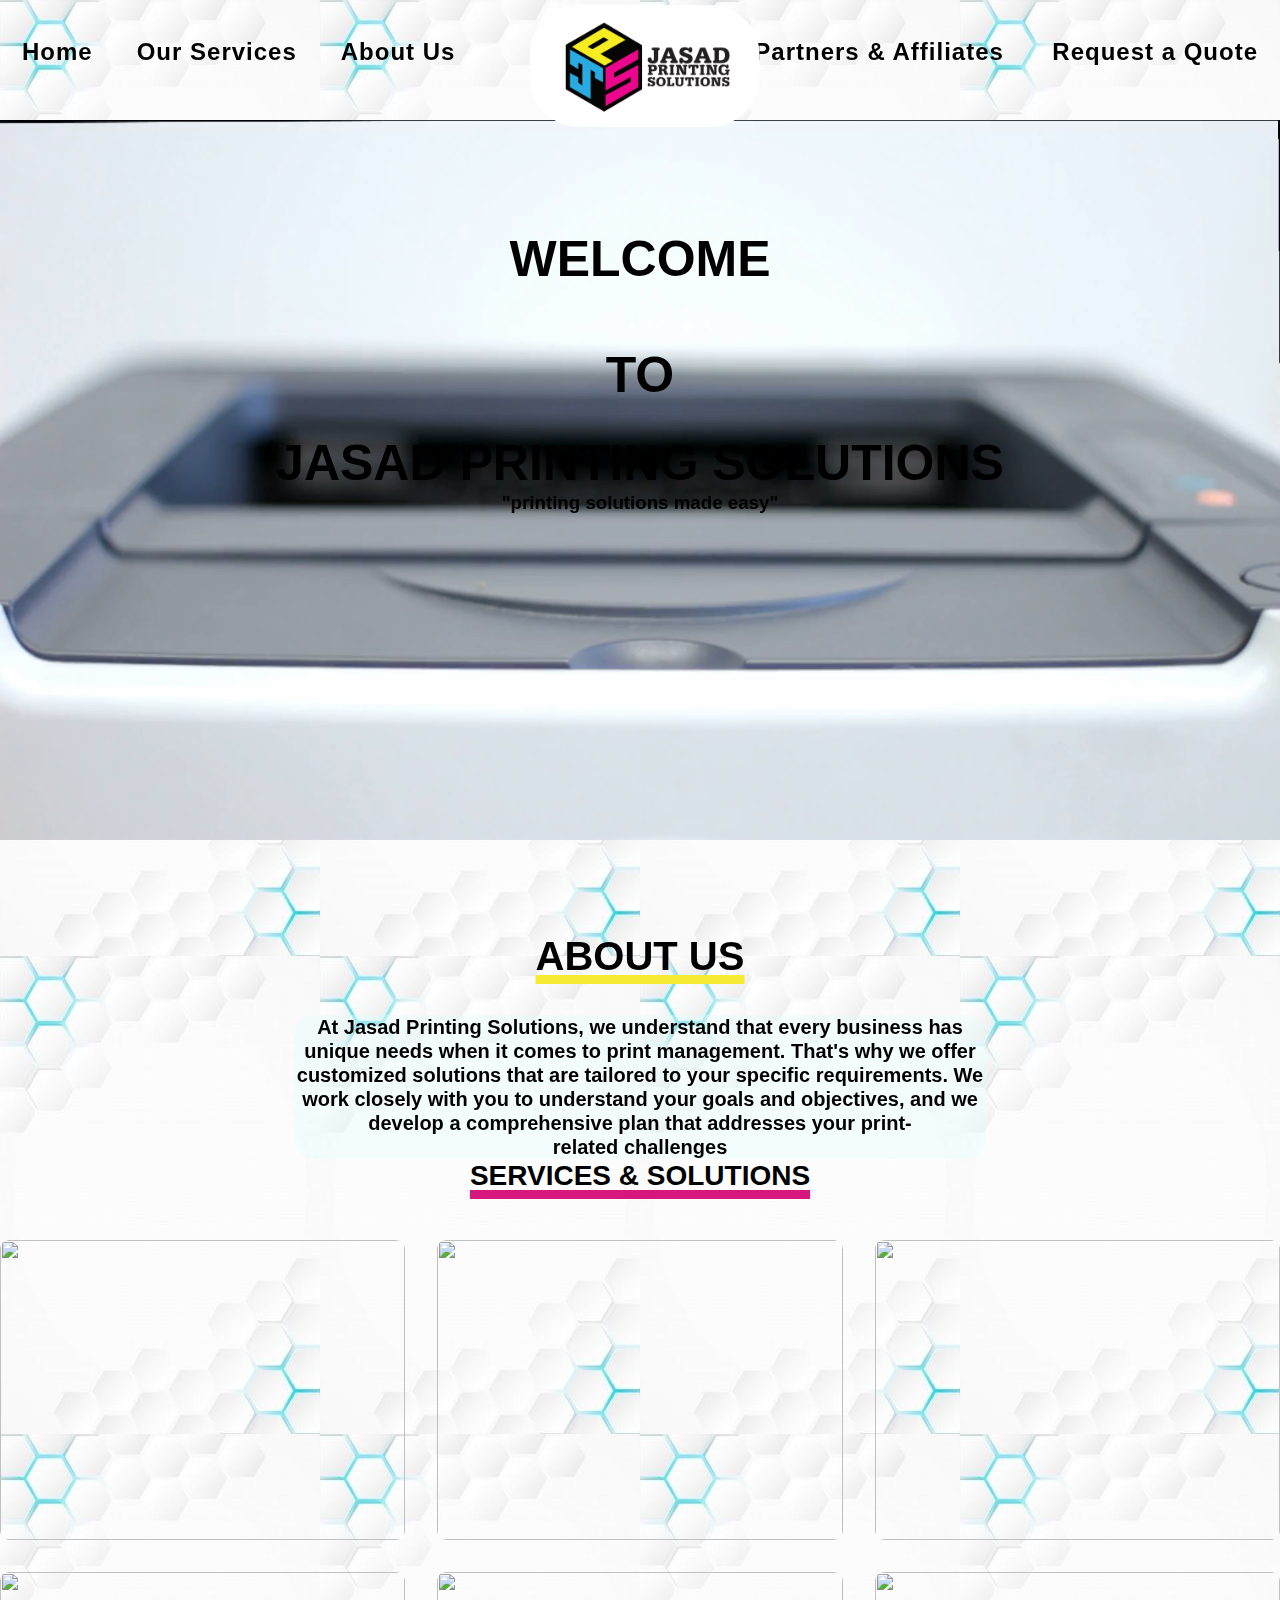
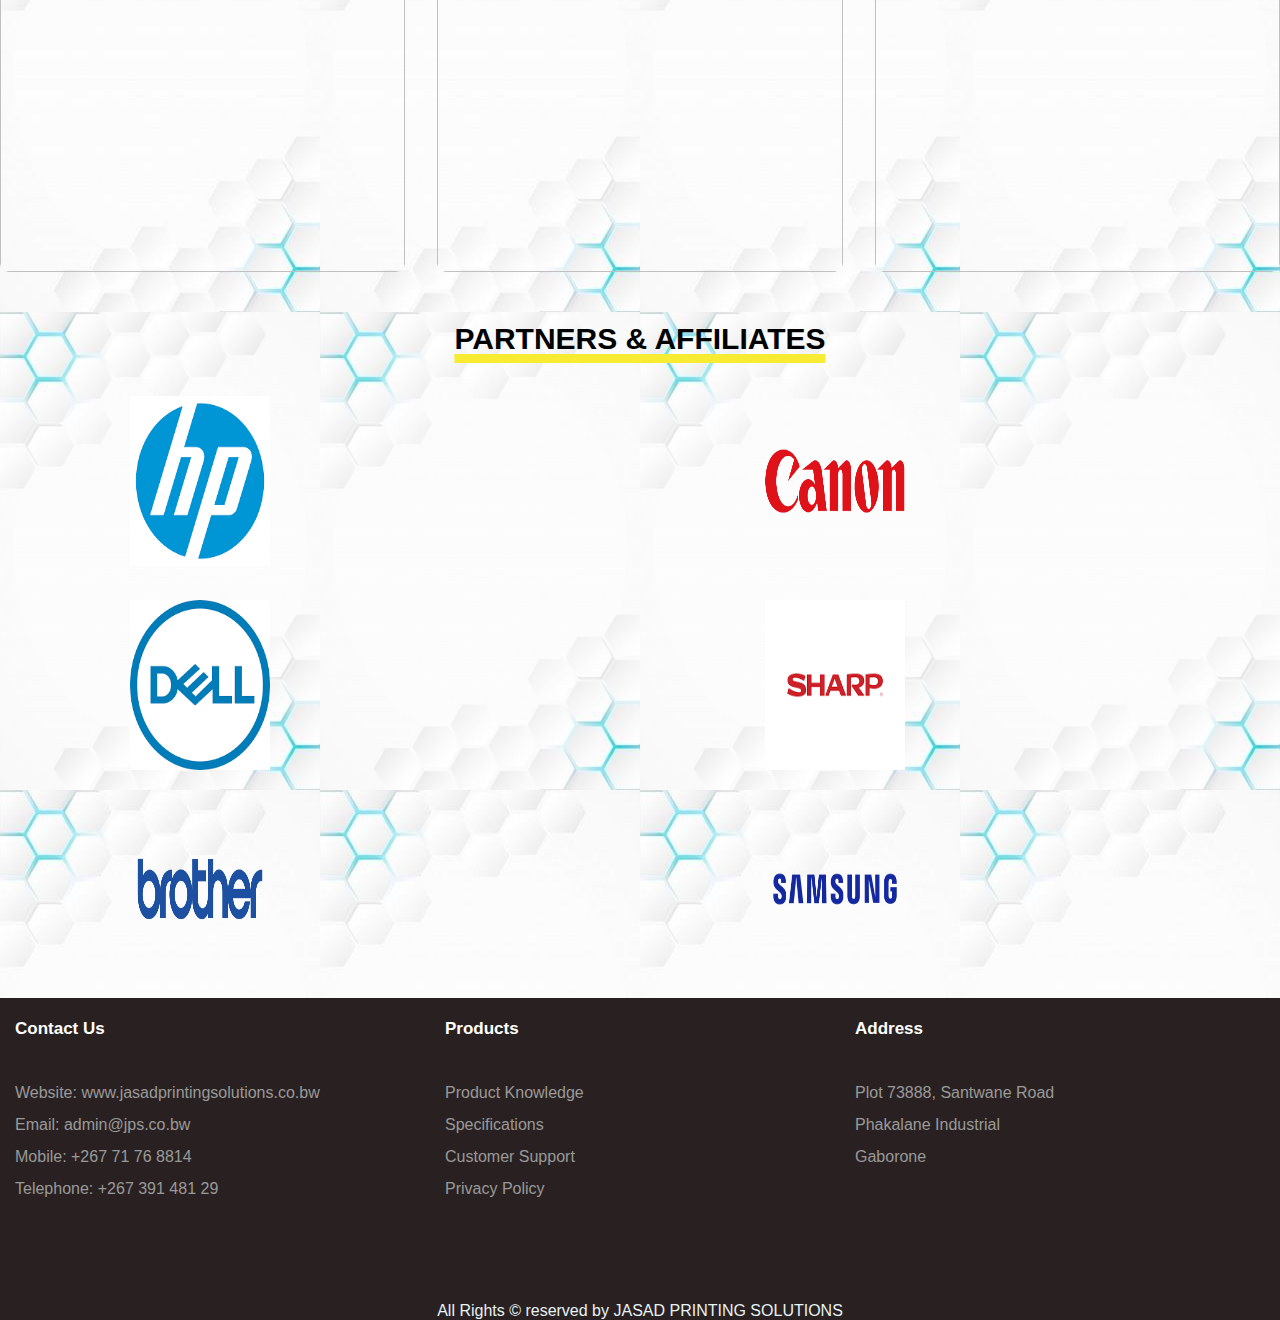
==== index.html @ 298baefc "Add files via upload" ====
<!DOCTYPE html>
<html>
<head>
     <meta charset='utf-8'>
    <meta http-equiv='X-UA-Compatible' content='IE=edge'>
    <meta name='viewport' content='width=device-width, initial-scale=1'>
    <title>JASAD - Printing Solutions </title>
    <link rel='stylesheet' type='text/css' media='screen' href='css/main.css'>
    <script type="text/javascript" src="js/main.js"></script>
</head>
<body>


    <div class="navigation">
      <div class="container">
          <div class="navbar">
            <div class=" logo-toggle-container">
            <a href="#">
              <img src="images/logo.png" class="logo" alt=""/>
            </a>
              <span class="toggle-box">
            <span></span>
            <span></span>
            <span></span>
            </span>
              </div>

            <ul class="menu">
                <li><a href="index.html">Home</a></li>
                <li><a href="#services">Our Services</a></li>
                <li><a href="#AboutUs">About Us</a></li>
                <li><a href="#partners">Partners & Affiliates</a></li>
                <li><a href="#Request">Request a Quote</a></li>
            </ul>


        </div>
    </div>
</div>

<div class="Navbar">
  <video  autoplay loop muted   class="back-video">
    <source src="images/Printer Timelapse.mp4.mp4" type="video/mp4">
  </video>
  </div>

  <!---Body-->
  <section class="section1">
    <div class="container">
       <h1>WELCOME<br><br>TO</h1>
        <h1>JASAD PRINTING SOLUTIONS</h1>
        <h3>"printing solutions made easy"</h3>
        <div class="text-container" id="AboutUs">
          <h2><u>ABOUT US</u></h2><br><br>
            <p>At Jasad Printing Solutions, we understand that every business has unique needs when it comes to print management. That's why we offer customized solutions that are tailored to your specific requirements. We work closely with you to understand your goals and objectives, and we develop a comprehensive plan that addresses your print-related challenges</p>
        </div>
    </div>
</section>

  <section class="portfolio" >
    <div class="main-text">
        <h2><u>SERVICES & SOLUTIONS</u></h2>
    </div>
  
    <div class="portfolio-content"id="services">
    <div class="row">
    <img  class="image-resize" src="images/office-printers-and-products.jpg">
    <div class="layer">
    <h5>Office Products</h5>
    <p>Choose from industry-leading printer systems and software to optimize your print ecosystem. Choose from speed, size, capabilities, and configuration options for workgroups, offices, or classrooms. Improve your print infrastructure by managing in-house printing, devices, and workflows, saving time, money, and increasing staff productivity.</p>
    </div>
    </div>
        <div class="row">
            <img class="image-resize" src="images/Print-managment-services.jpg">
            <div class="layer2">
            <h5>Print Management Services</h5>
            <p>This solution offers print procurement, document management, and optimization services, enabling cost savings and access to print expertise for businesses to optimize their print operations and achieve better results.</p>
            </div>
            </div>
    
            <div class="row">
                <img class="image-resize"   src="images/cloud-print.jpg">
                <div class="layer3">
                <h5>Cloud Print</h5>
                <p>Cloud Print is a technology that enables users to print documents from anywhere using an internet-connected device, eliminating the need for physical connections. It promotes remote working, flexibility, and enhances security through encryption and document encryption.</p>
                </div>
                </div>
        
    
                <div class="row">
                    <img class="image-resize" src="images/printer-room.jpg">
                    <div class="layer2">
                    <h5>Print Room</h5>
                    <p>A print room in an office is a dedicated space for document-related tasks, equipped with high-end equipment for efficient and productive use.</p>
                    </div>
                 </div>


                 <div class="row">
                  <img class="image-resize" src="images/Print-on-demand.jpg">
                  <div class="layer3">
                  <h5>Print On Demand</h5>
                  <p>Print on Demand (POD) is a printing technology that enables the production of small quantities of printed materials as needed, thereby saving materials and improving efficiency.</p>
                  </div>
               </div>


               <div class="row">
                <img class="image-resize" src="images/on-site-personnel.jpg">
                <div class="layer">
                <h5>On-Site Personnel</h5>
                <p>On-site personnel safeguard confidential information by overseeing print jobs, monitoring equipment access, and implementing security protocols. They ensure quality standards, check for errors, and make adjustments. They increase productivity by addressing issues quickly and efficiently, handling tasks like paper loading and toner replacement.</p>
                </div>
             </div>
    
    </div>
    </section>

    <section class="partners" id="partners">
      <div class="content-text">
       <h2> PARTNERS & AFFILIATES</h2>
       </div>
       <div class="grid">
      <div class="col">
    <img  class="image-resize3" src="images/HpLogo.png">
    </div>
    <div class="col">
    <img     class="image-resize3" src="images/Canon-Logo.png">
    </div>
    <div class="col">
    <img    class="image-resize3" src="images/DellLogo.png">
    </div>
    <div class="col">
    <img   class="image-resize3" src="images/SharpLogo.png">
    </div>
    <div class="col">
    <img   class="image-resize3" src="images/Brother-logo.png">
    </div>
    <div class="col">
    <img   class="image-resize3" src="images/SamsungLogo.png">
    </div>
    
    </div>
    </section>


    <footer class="footer" id="Request">
      <div class="footer-left">
        <ul class="Address">
          <li>
          <h2>Contact Us</h2>
          <ul class="box">
            <br>
            <li><a href="#">Website: www.jasadprintingsolutions.co.bw</a></li>
             <li><a href="#">Email: admin@jps.co.bw</a></li>
             <li><a href="#">Mobile: +267 71 76 8814</a></li>
             <li><a href="#">Telephone: +267 391 481 29 </a></li>
          </ul>
          </li>
        </ul>
        </div>
    
      <ul class="footer-right">
     <li>
     <h2>Products</h2><br>
     <ul class="box">
        <li><a href="">Product Knowledge</a></li>
        <li><a href="">Specifications</a></li>
        <li><a href="">Customer Support</a></li>
        <li><a href="">Privacy Policy</a></li>
     </ul>
     </li>
    
      <ul class="Address">
        <li>
        <h2>Address</h2><br>
        <ul class="box">
           <li><a href="#">Plot 73888, Santwane Road</a></li>
           <li><a href="#">Phakalane Industrial</a></li>
           <li><a href="#">Gaborone</a></li>
        </ul>
        </li>
      </ul>
    
    </footer>
    
    <div class="footer-bottom">
      <p> All Rights © reserved by JASAD PRINTING SOLUTIONS</p>
    </div>
</body>
</html>
---- css/main.css ----
*{
    margin: 0;
    padding: 0;
    font-family: 'Open Sans', sans-serif;
    text-decoration: none;
    list-style: none;
    scroll-behavior: smooth;
}
:root{
    --bg-color:#ffffff;
    --second-bg-color:#ffffff;
    --text-color:#1d76bc;
    --text-color2:#463f3f ;
    --second-color:#e70a0a;
    --main-color:#3170b8;
    --big-font:5rem;
    --h2-font:3rem;
    --p-font:1.1rem;
} 

body{
    background-color: #ffffff;
    overflow-x: hidden;
}

.navigation > .container{
    max-width: 100%;
    margin: auto;
}
.navigation .navbar{
    position: relative;
    z-index: 1000;
    background-color: transparent;
}

.navigation .navbar .logo-toggle-container{
       position: absolute;
       left: 50%;
       top: 5px;
       transform: translateX(-48%);
}
.navigation .navbar .logo-toggle-container a{
    display: block;
}
.navigation .navbar .logo-toggle-container a img{
    width: 230px;
    border-radius: 50px;
}
.navigation .menu{
    text-align: right;
}
.Navbar2{
    width: 100vw;
    height: 100vh;
    position: absolute; 
    display: flex;
    align-items: center;
    justify-content: center;
 }

.section-text{
    position: relative;

}

@media screen and(min-width:1024px){
  .navbar .menu{
    display: block;
    height: auto;
    width: auto;
    }
}

.navigation .menu li{
    display: inline-block;
    padding: 30px 7px;
}

.navigation .menu li a{
     
    display: block;
    padding: 8px 15px;
    text-decoration: none;
    font-weight: 600;
    letter-spacing: 1px;
    color: #000000;
    font-size: 24px;
}

.navigation .menu li:nth-child(1),
.navigation .menu li:nth-child(2),
.navigation .menu li:nth-child(3)
{
    float: left;
}

.navigation .menu a:hover{
    color:  #1d76bc ;
}

video{
    display: block;
    margin: 1em auto;
    width: 100%;
    
}

@media screen and (max-width:768px){
 
    .navigation .navbar .logo-toggle-container{
        position: static;
        transform: translateX(0%);
}
.navigation .navbar .logo-toggle-container{
    width: 100%;
}
.navigation .navbar .logo-toggle-container .toggle-box{
    position: absolute;
    right: 10px;
    top: 30px;
    display: block;
    width: 30px;
    background-color: #1d76bc;
    padding:10px 5px;
    cursor: pointer;
    border-radius: 5px;

}

.navigation .navbar .logo-toggle-container .toggle-box span{
     display: block;
     max-width: 70%;
     margin: auto;
     height:2px;
     background-color: #ffffff;
     margin-bottom: 4px;
}

.navigation .navbar .logo-toggle-container .toggle-box span:last-child{
    margin-bottom: 0;
}

.navigation .menu{
    text-align: center;
    display: none;
}

.navigation .menu li{
    display: block ;
    float: none ;
    padding: 0 20px;
    border-bottom: 1px solid #ccc;
}

 }

 body{
    background-image: url(../images/Background1.jpg);
 }
 .section1{
    position: absolute;
    display: flex;
    align-items: center;
    justify-content: center;
    z-index: 400;
    padding: 200px 5% ;
    top: 0;
 }
  .container h3{
    font: italic;
    text-align: center;
  }
 
 .container h1{
    color: #000000;
    margin-top: 30px;
    font-size:50px;
    font-weight: 600;
    text-align: center;
 }
 .text-container{
 padding: 400px 20% 10px;
 }
 .container h2{
    text-decoration: underline;
    text-decoration-color: #f8eb33;
    text-decoration-thickness: 9px;
    margin-top: 20px;
    text-align: center;
    font-size: 40px;
    font-weight: 700;
 }

 .container p{
    background: rgba(225,255,255,0.3);
    border-radius: 20px;
    color: #000000;
    margin-top: 10;
    font-size: 20px ;
    font-weight: bold;
    line-height: 1.2;
    text-align: center;
 }
 /**Services*/

 .image-resize{
    width: 400px;
    height: 300px;
 }
 .main-text h2{
    margin-top: 320px;
    text-align: center;
    font-size: 28px;
    font-weight: 700;
 }
 .main-text {
    text-decoration: underline;
    text-decoration-color: #d6177d;
    text-decoration-thickness: 9px;
 }
 .portfolio-content{
    display: grid;
    grid-template-columns:repeat(auto-fit, minmax(400px,auto)) ;
   align-items: center;
   gap: 2rem;
   margin-top: 3rem;
}
.row{
    position: relative;
    overflow: hidden;
    border-radius: 8px;
    cursor: pointer;
}
.row img{
    width: 100%;
    border-radius:9px ;
    display: block;
    transition: transform 0.5s;
}

.layer{
    width: 90%;
    height: 0;
    background:linear-gradient(rgba(0,0,0,0.1), #38a0cd) ;
    position: absolute;
    border-radius: 8px;
    left: 0;
    bottom: 0;
    overflow: hidden;
    display: flex;
    flex-direction: column;
    align-items: center;
    justify-content: center;
    text-align: center;
    padding: 0 40px;
    transition: height 0.5s;
}
.layer2{
    width: 90%;
    height: 0;
    background:linear-gradient(rgba(0,0,0,0.1), #f8eb33) ;
    position: absolute;
    border-radius: 8px;
    left: 0;
    bottom: 0;
    overflow: hidden;
    display: flex;
    flex-direction: column;
    align-items: center;
    justify-content: center;
    text-align: center;
    padding: 0 40px;
    transition: height 0.5s;
}
.layer3{
    width: 90%;
    height: 0;
    background:linear-gradient(rgba(0,0,0,0.1), #d6177d) ;
    position: absolute;
    border-radius: 8px;
    left: 0;
    bottom: 0;
    overflow: hidden;
    display: flex;
    flex-direction: column;
    align-items: center;
    justify-content: center;
    text-align: center;
    padding: 0 40px;
    transition: height 0.5s;
}
.layer h5{
    font-size: 20px;
    font-weight: 600;
    margin-bottom: 15px;
}
.layer2 h5{
    font-size: 20px;
    font-weight: 600;
    margin-bottom: 15px;
}
.layer3 h5{
    font-size: 20px;
    font-weight: 600;
    margin-bottom: 15px;
}
.layer p{
color: #000000;
font-size: 1.2rem;
line-height: 1.4rem;
}
.layer2 p{
    color: #000000;
    font-size: 1.2rem;
    line-height: 1.4rem;
    }
    .layer3 p{
        color: #000000;
        font-size: 1.2rem;
        line-height: 1.4rem;
        }
.layer i{
    color: var(--main-color);
    margin-top: 20px;
    font-size: 20px;
    background: var(--text-color);
    width: 60px;
    height: 60px;
    display: flex;
    align-items: center;
    justify-content: center;
    border-radius:50% ;
}
.row:hover img{
    transform: scale(1.1);
}
.row:hover  .layer{
    height: 100%;
}
.row:hover  .layer2{
    height: 100%;
}
.row:hover  .layer3{
    height: 100%;
}

.content-text h2{
    margin-top: 50px;
    text-align: center;
    font-size: 30px;
    font-weight: 700;
    margin-bottom: 20px;
    text-decoration: underline;
   text-decoration-color: #f8eb33;
   text-decoration-thickness: 9px;
}

.partners{
    display: flexbox;
    align-items: center;
}
.partners p{
    font-size: var(--p-font);
    font-weight: 300;
    align-items: center;
    margin-top: 2;
}

.image-resize3{
    margin-left: 110px;
    height: 170px;
    width: 140px;
    
}
.image-resize4{
    margin-left: 40px;
    height: 90px;
    width: 90px;
}
.col{
   padding: 10px;
   
}

.grid{
    display: grid;
    grid-gap: 10px;
     padding: 10px;

     @media (min-width: 768px){
        grid-template-columns: repeat(1, 1fr);
     }

     @media (min-width: 960px){
        grid-template-columns: repeat(2, 1fr);
     }

     @media (min-width: 1326px){
        grid-template-columns: repeat(3, 2fr);
     }
}
footer{
    display: -webkit-flex ;
    display: -moz-flex;
    display: -ms-flex;
    display: -o-flex;
    display: flex;
    flex-flow: row wrap;
    padding: 50px;
    background-color:#292121 ;
    color: #ffffff;
}
.footer > *{
flex: 1 100%;
}
.footer-right{
    display: -webkit-flex ;
    display: -moz-flex;
    display: -ms-flex;
    display: -o-flex;
    display: flex;
    flex-flow: row wrap;
}
.footer-bottom{
    text-align: center;
    color: #e7f2f4;
    padding-top: 50px;
    background-color:#292121 ;
}
.footer-right> *{
    flex: 1 50%;
    margin-right: 1.25em;
}
.footer-left{
    margin-right: 1.25em;
    margin-bottom: 2em;
}
.footer-left img{
    width: 300px;
    height: 200px;
}
h2{
    font-weight: 600;
    font-size: 17px;
}
.footer ul{
    list-style: none;
    padding-left: 0;
}
.footer li{
    line-height: 2rem;
}
.box a{
    color: #999;
}
.footer-left p{
    padding-right: 20%;
    color: #999;
}

@media screen and(min-width:600px){
        



}

@media screen and (min-width:600px)  {
    .footer-right > *{
        flex: 1;
    }

    .footer-left{
        flex: 1 0px;
    }
    
    .footer-right{
        flex: 2 0px;
    }
}
@media (min-width:600px){
   .footer{
    padding: 15px;
   } 
      
}
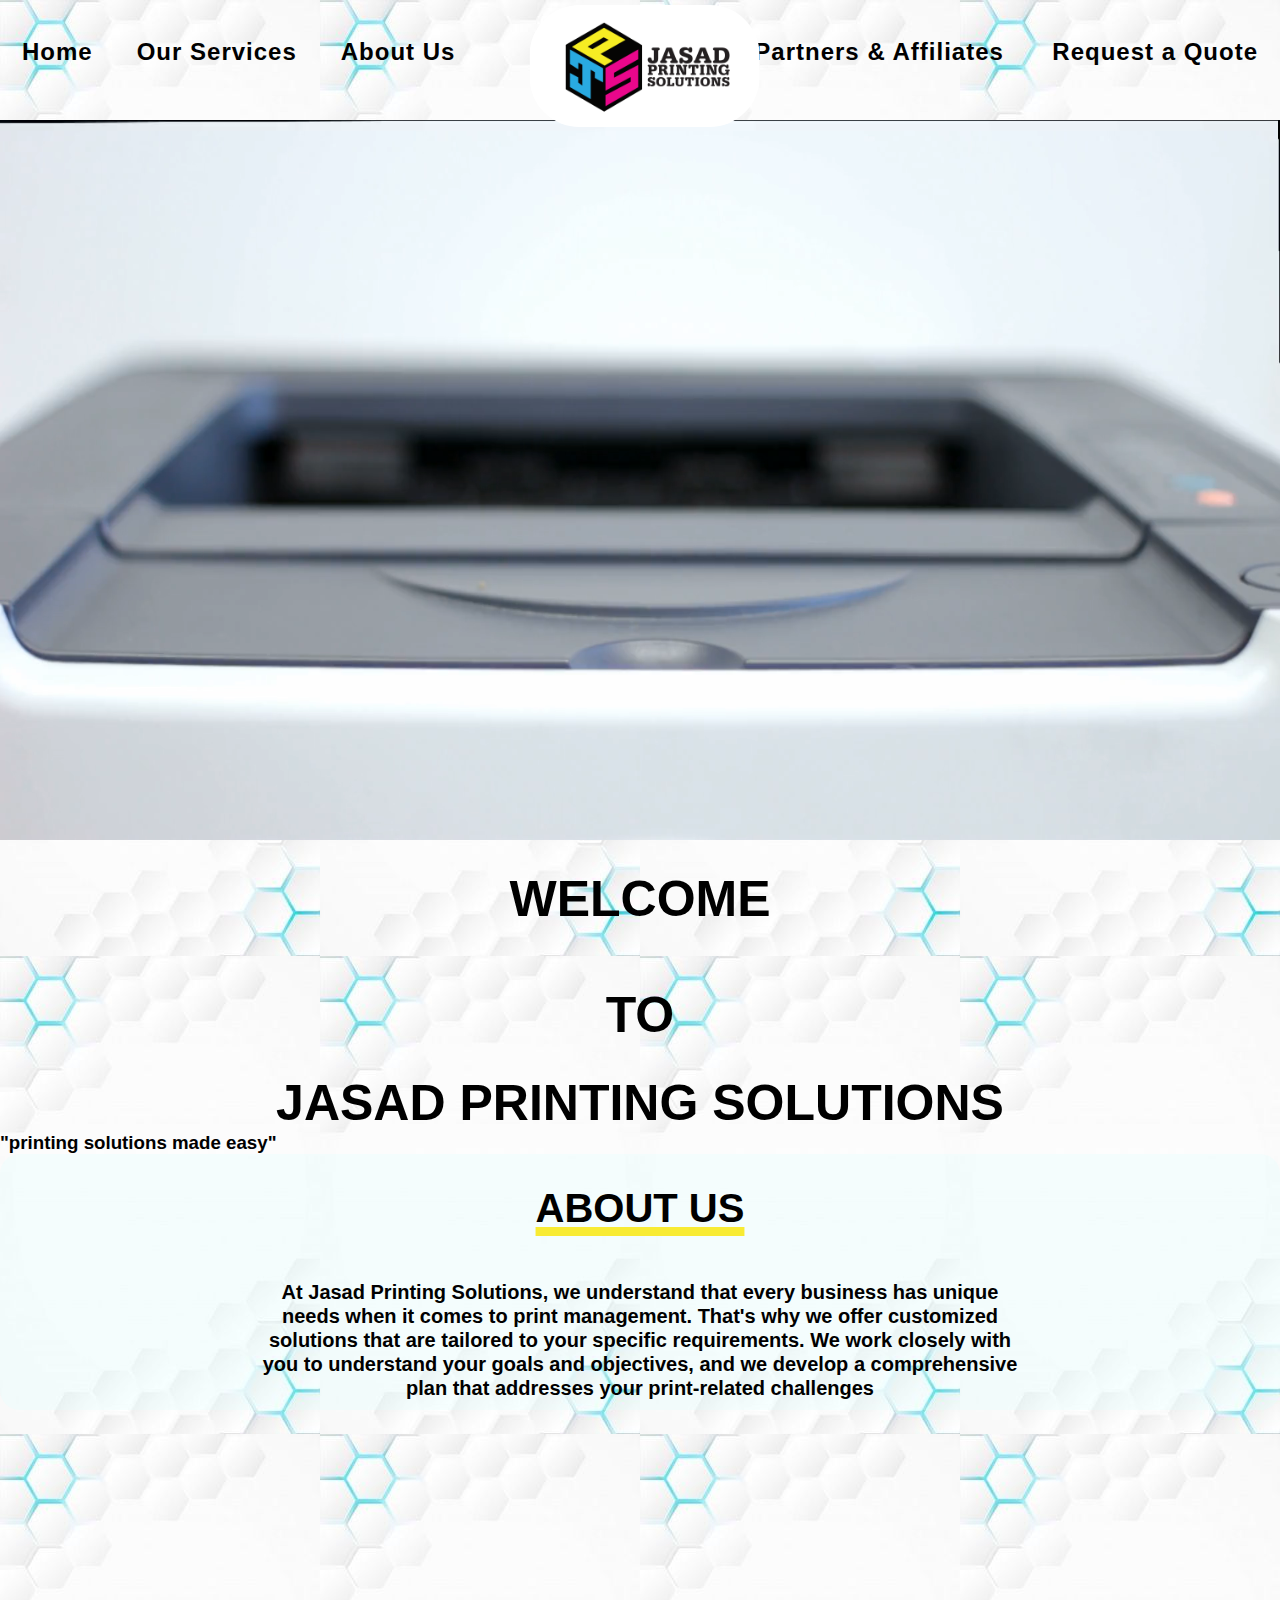
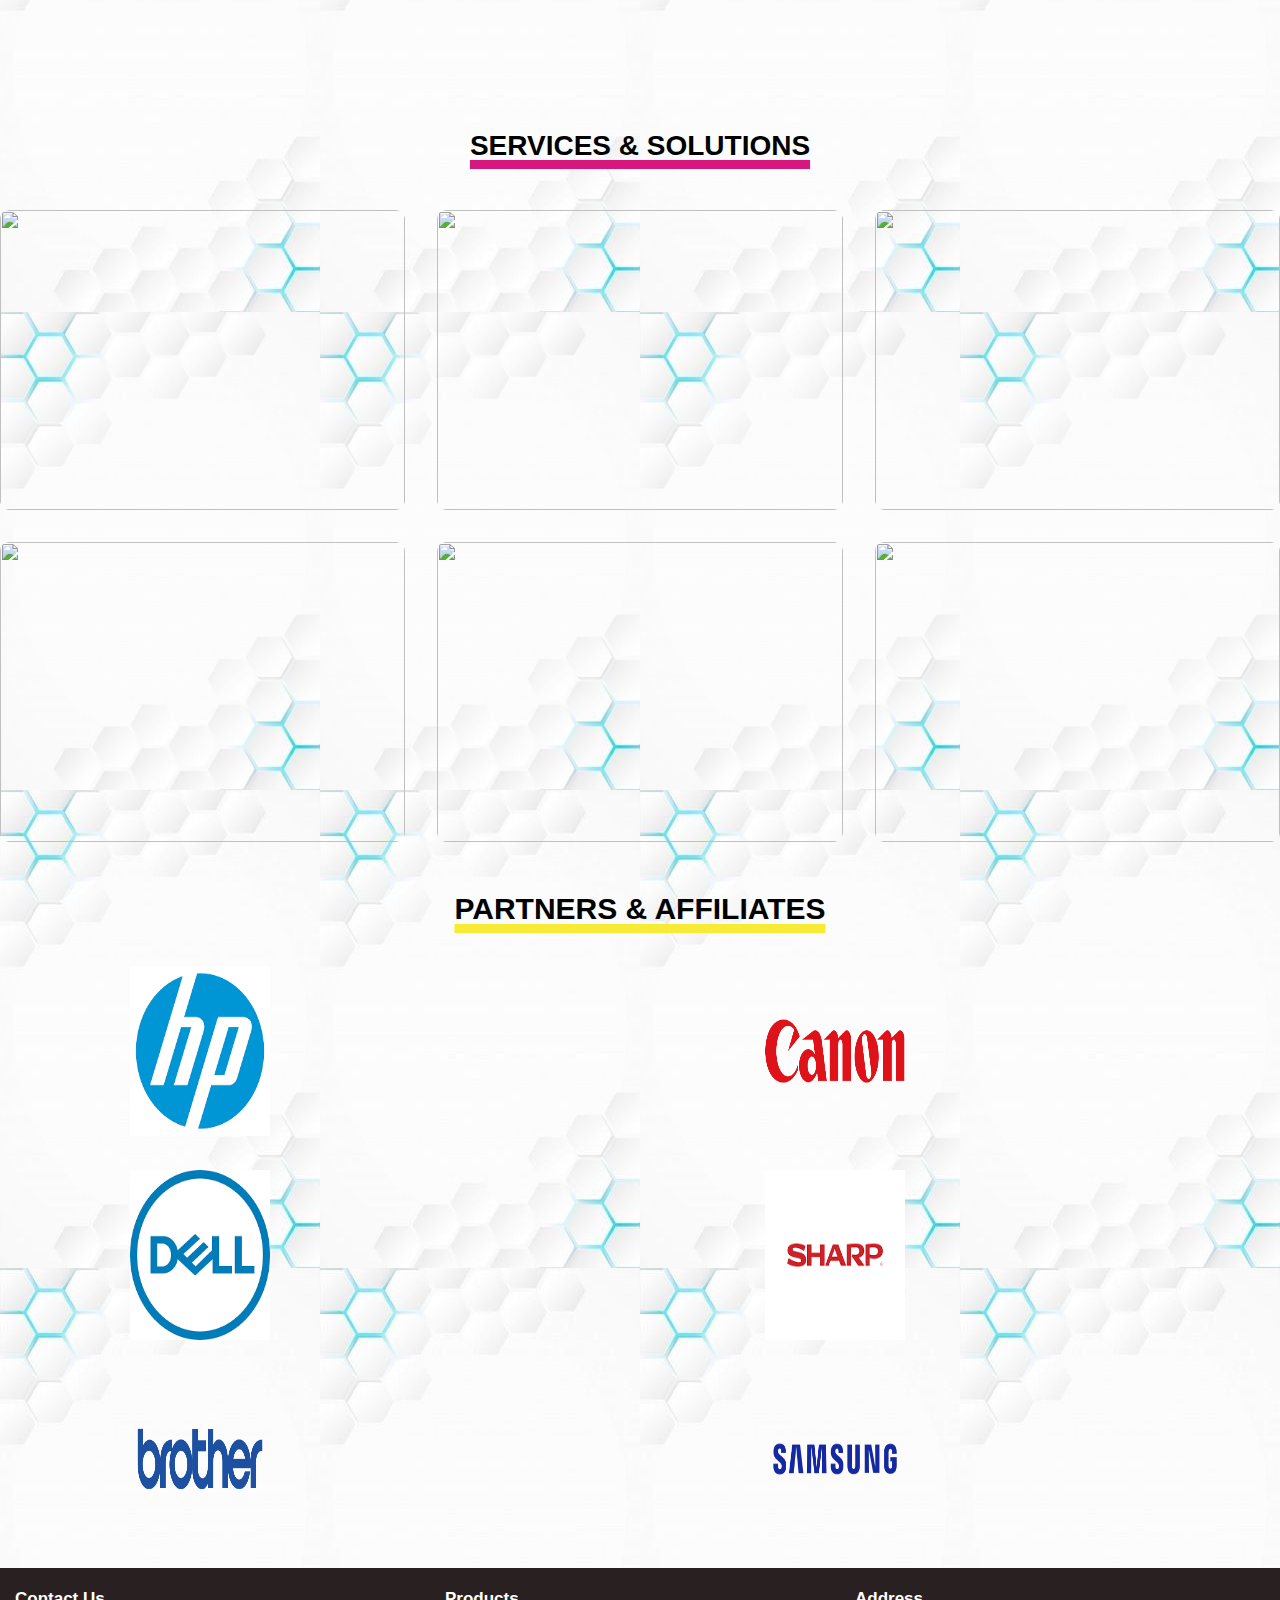
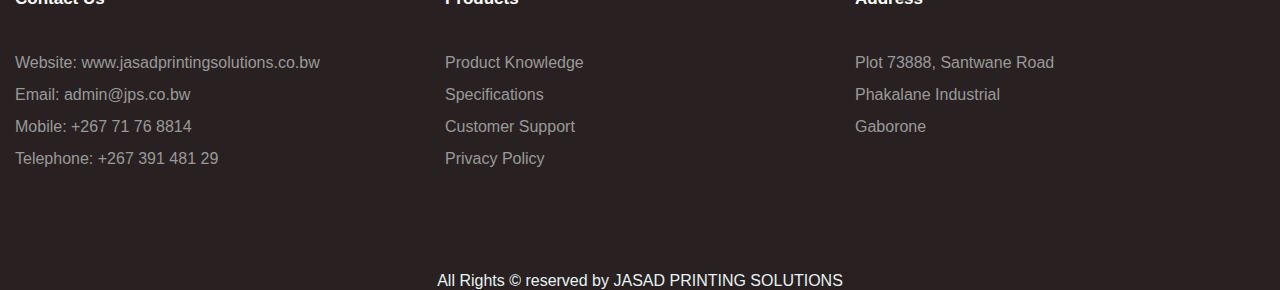
==== commit fa844a5b: "Update index.html" ====
--- a/index.html
+++ b/index.html
@@ -5,6 +5,7 @@
     <meta http-equiv='X-UA-Compatible' content='IE=edge'>
     <meta name='viewport' content='width=device-width, initial-scale=1'>
     <title>JASAD - Printing Solutions </title>
+      <link rel=" shortcut icon" href="images/logo.png" type="x-icon">
     <link rel='stylesheet' type='text/css' media='screen' href='css/main.css'>
     <script type="text/javascript" src="js/main.js"></script>
 </head>
@@ -188,4 +189,4 @@
       <p> All Rights © reserved by JASAD PRINTING SOLUTIONS</p>
     </div>
 </body>
-</html>+</html>
--- a/css/main.css
+++ b/css/main.css
@@ -106,7 +106,22 @@
 }
 
 @media screen and (max-width:768px){
+ .text-container{
+    margin-top: 300px;
+ }
+.container h1 h3{
+  text-align: center;
  
+}
+
+video{
+    width: 120%;
+}
+body{
+    overflow-x: hidden;
+}
+
+
     .navigation .navbar .logo-toggle-container{
         position: static;
         transform: translateX(0%);
@@ -157,13 +172,13 @@
  body{
     background-image: url(../images/Background1.jpg);
  }
- .section1{
+    margin-left: 27px;
     position: absolute;
     display: flex;
     align-items: center;
     justify-content: center;
     z-index: 400;
-    padding: 200px 5% ;
+    padding: 200px 20% 10px;
     top: 0;
  }
   .container h3{
@@ -179,19 +194,7 @@
     text-align: center;
  }
  .text-container{
- padding: 400px 20% 10px;
- }
- .container h2{
-    text-decoration: underline;
-    text-decoration-color: #f8eb33;
-    text-decoration-thickness: 9px;
-    margin-top: 20px;
-    text-align: center;
-    font-size: 40px;
-    font-weight: 700;
- }
-
- .container p{
+ padding: 10px 20% 10px;
     background: rgba(225,255,255,0.3);
     border-radius: 20px;
     color: #000000;
@@ -200,6 +203,15 @@
     font-weight: bold;
     line-height: 1.2;
     text-align: center;
+ }
+ .text-container h2{
+    text-decoration: underline;
+    text-decoration-color: #f8eb33;
+    text-decoration-thickness: 9px;
+    margin-top: 20px;
+    text-align: center;
+    font-size: 40px;
+    font-weight: 700;
  }
  /**Services*/
 
@@ -483,4 +495,4 @@
     padding: 15px;
    } 
       
-}+}
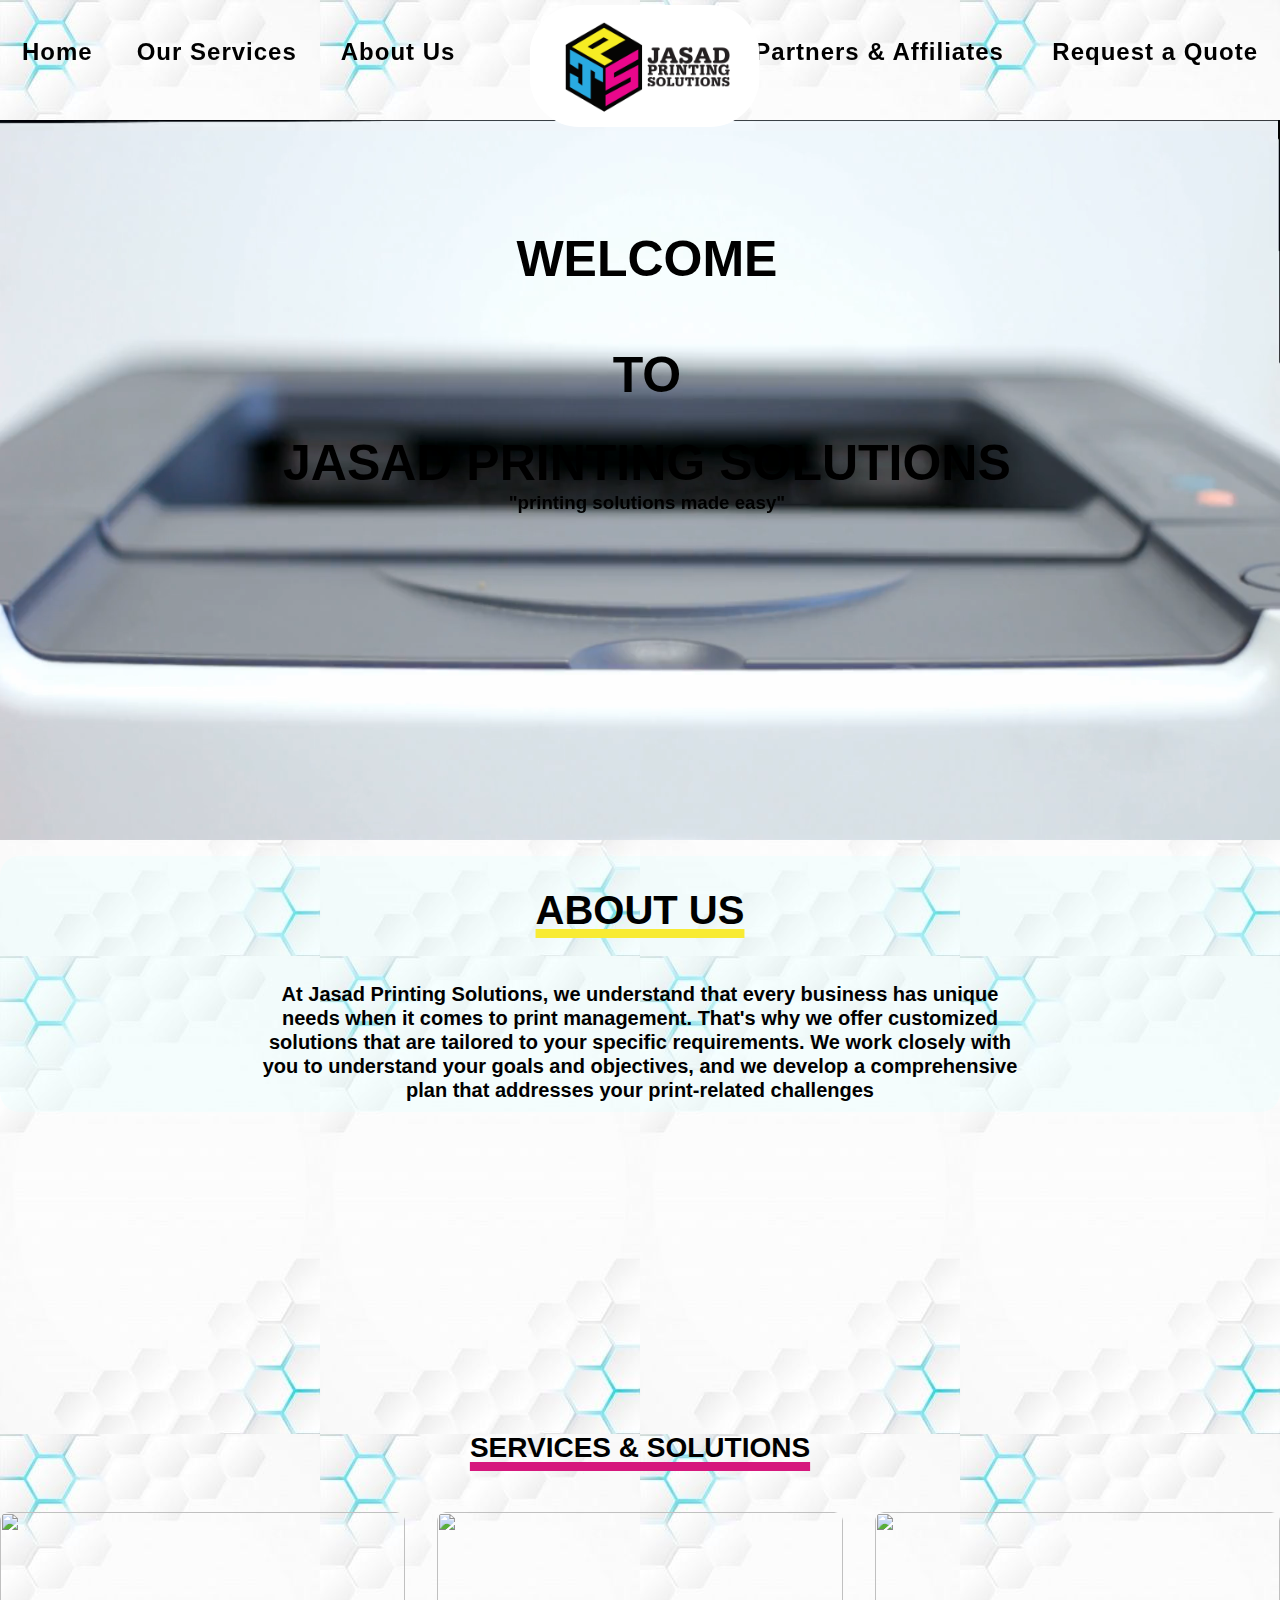
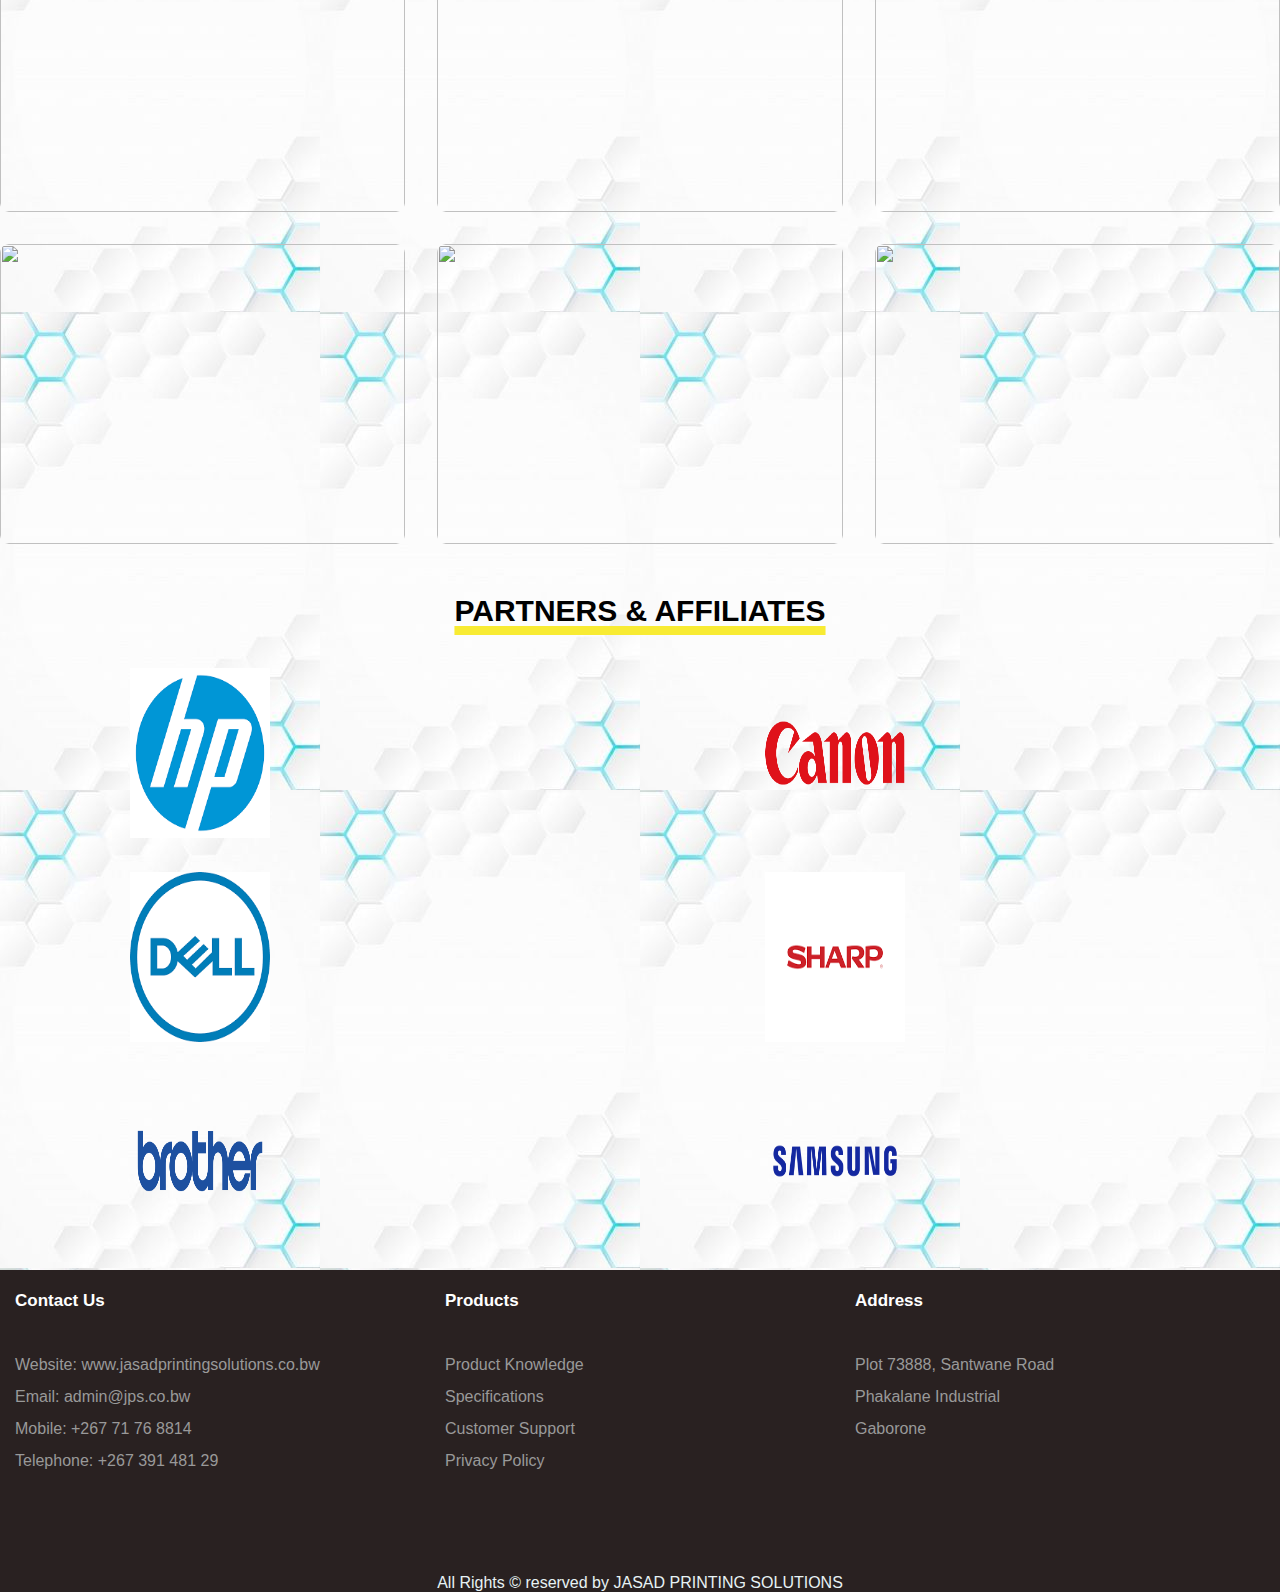
==== commit 131e1c5c: "Update index.html" ====
--- a/index.html
+++ b/index.html
@@ -51,13 +51,13 @@
        <h1>WELCOME<br><br>TO</h1>
         <h1>JASAD PRINTING SOLUTIONS</h1>
         <h3>"printing solutions made easy"</h3>
-        <div class="text-container" id="AboutUs">
+    </div>
+</section>
+     
+ <div class="text-container" id="AboutUs">
           <h2><u>ABOUT US</u></h2><br><br>
             <p>At Jasad Printing Solutions, we understand that every business has unique needs when it comes to print management. That's why we offer customized solutions that are tailored to your specific requirements. We work closely with you to understand your goals and objectives, and we develop a comprehensive plan that addresses your print-related challenges</p>
         </div>
-    </div>
-</section>
-
   <section class="portfolio" >
     <div class="main-text">
         <h2><u>SERVICES & SOLUTIONS</u></h2>
--- a/css/main.css
+++ b/css/main.css
@@ -169,9 +169,11 @@
 
  }
 
+
  body{
     background-image: url(../images/Background1.jpg);
  }
+   .section1{
     margin-left: 27px;
     position: absolute;
     display: flex;
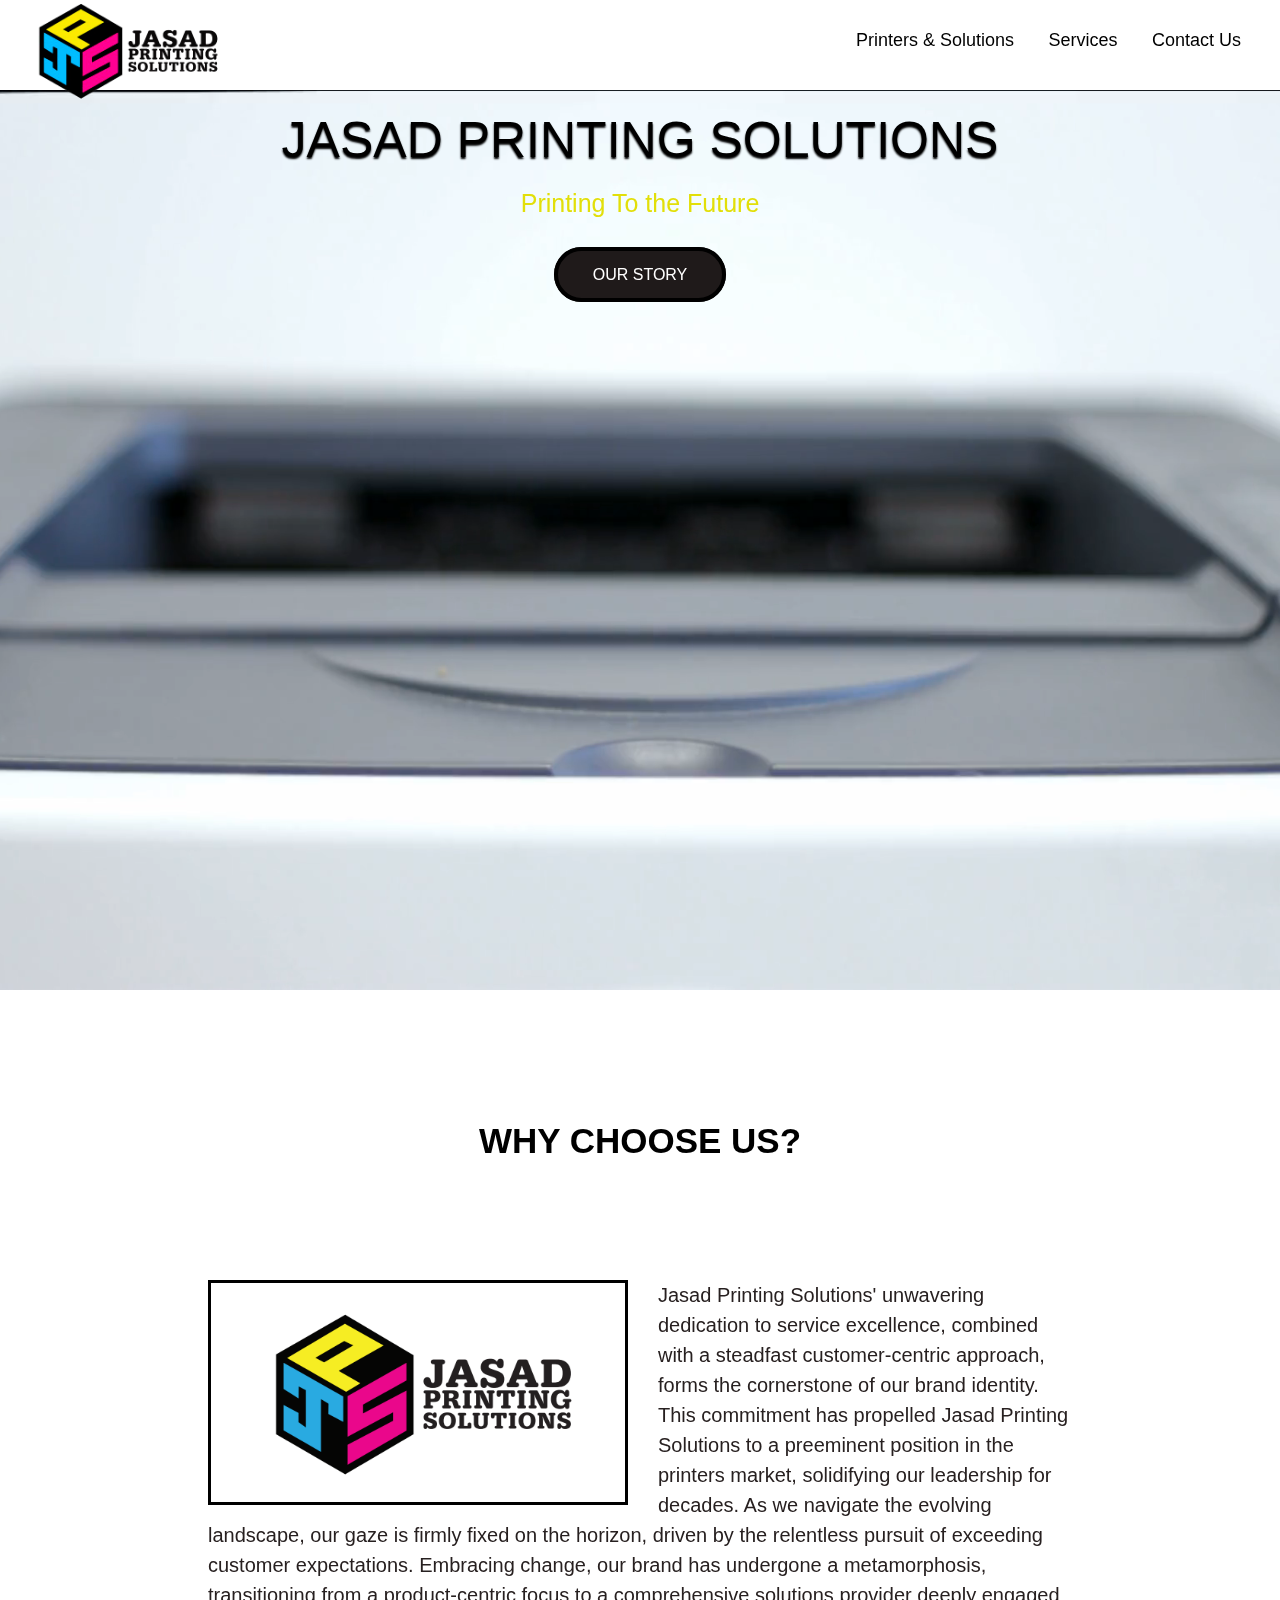
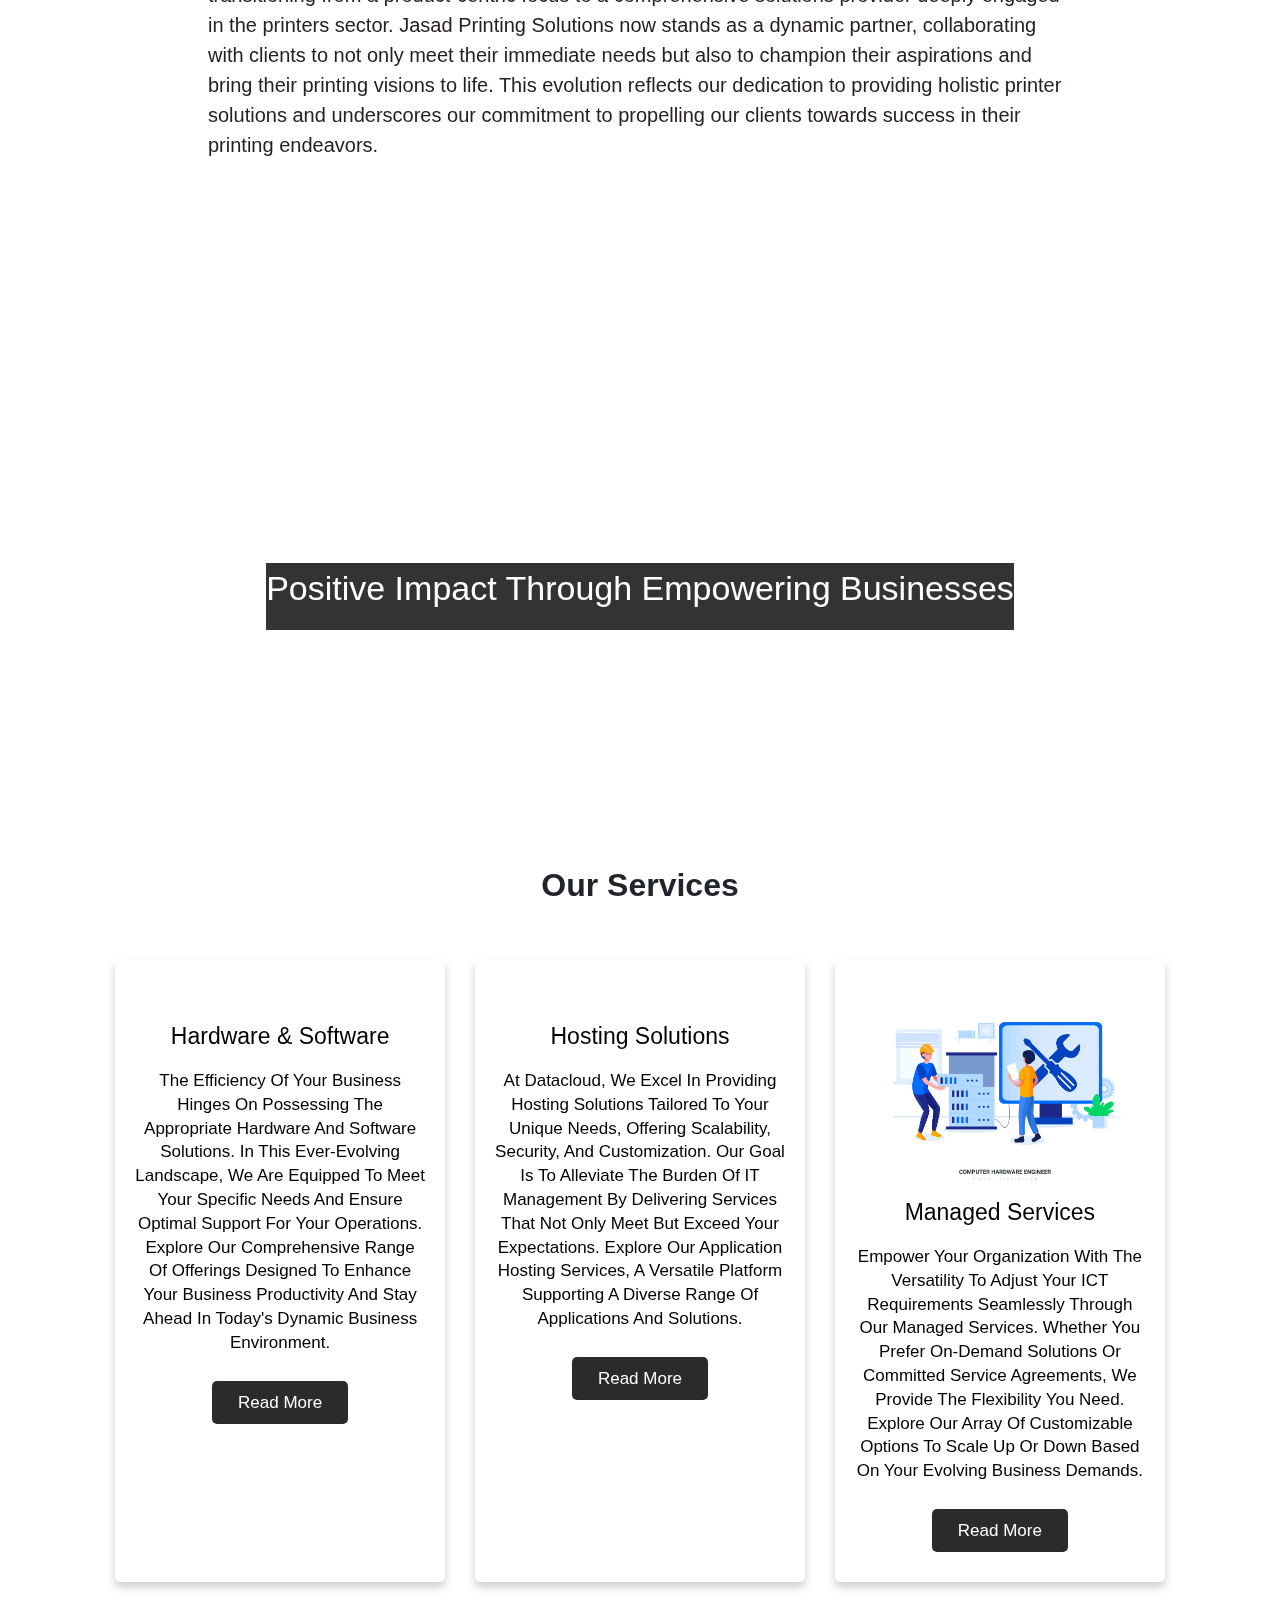
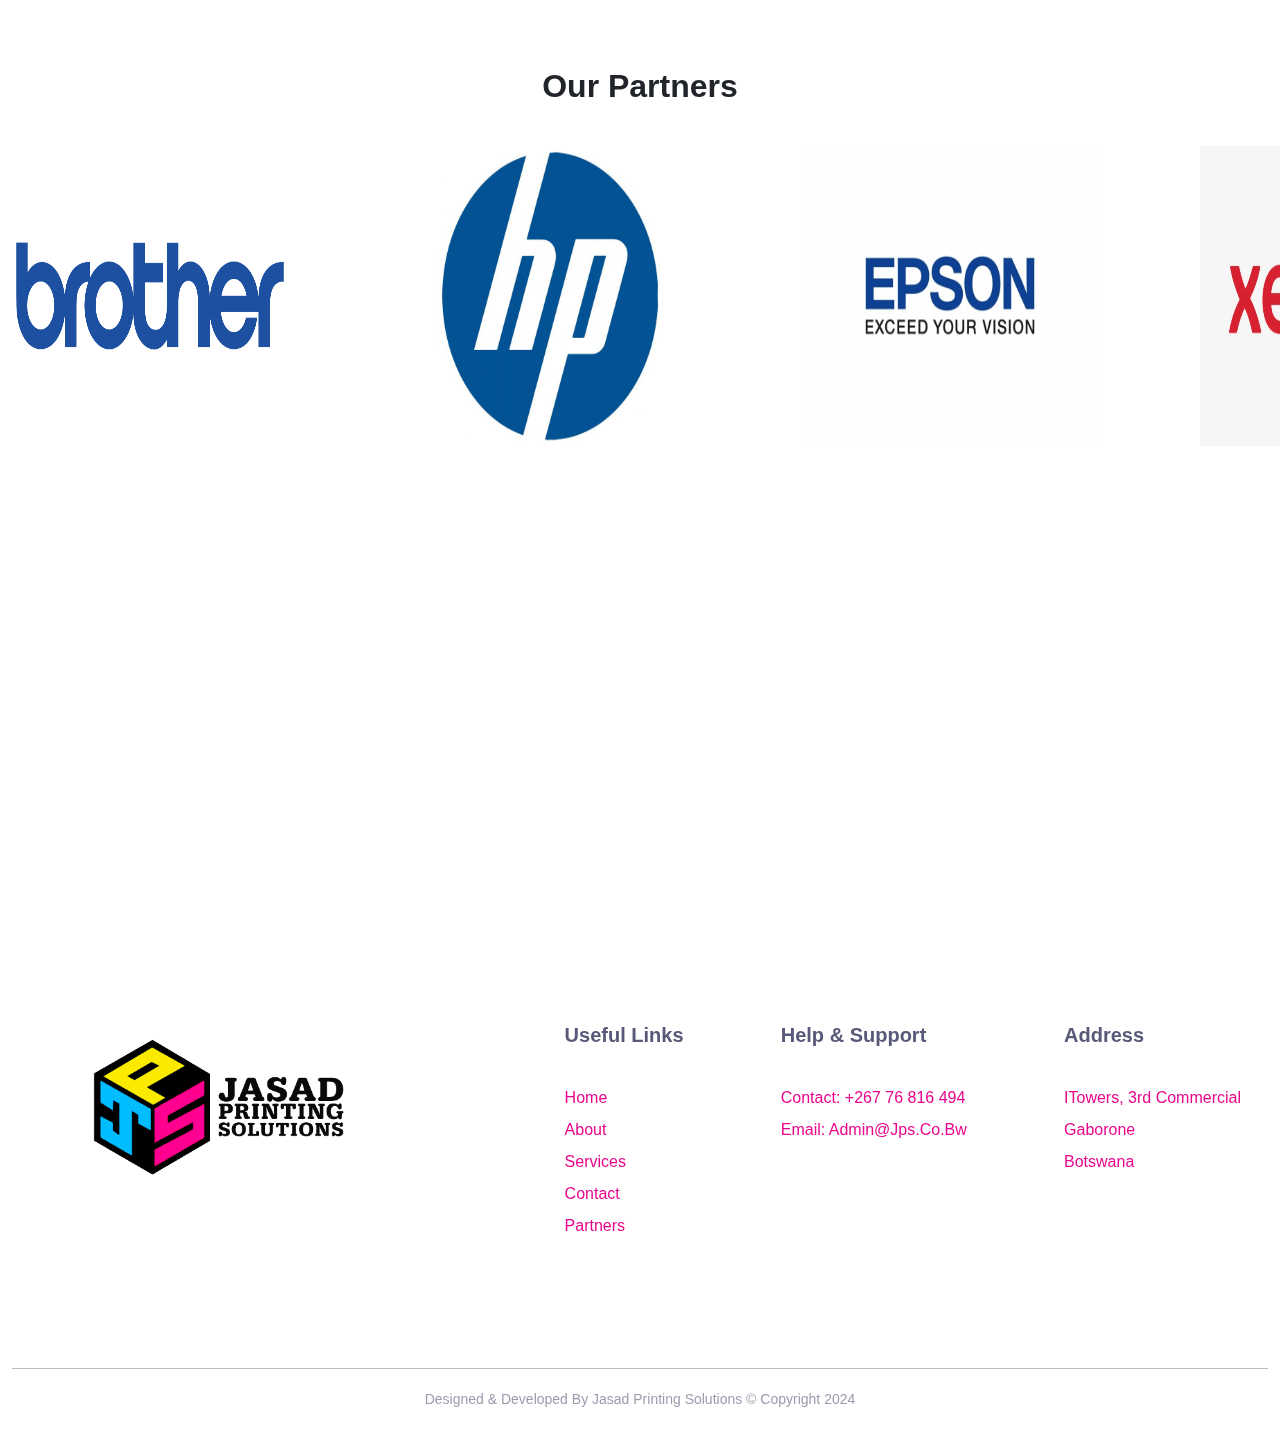
==== commit 8665f5f3: "Add files via upload" ====
--- a/index.html
+++ b/index.html
@@ -1,192 +1,233 @@
 <!DOCTYPE html>
-<html>
 <head>
-     <meta charset='utf-8'>
+    <meta charset="utf-8">
     <meta http-equiv='X-UA-Compatible' content='IE=edge'>
+    <title>
+        JASAD - Printing Solutions
+    </title>
     <meta name='viewport' content='width=device-width, initial-scale=1'>
-    <title>JASAD - Printing Solutions </title>
-      <link rel=" shortcut icon" href="images/logo.png" type="x-icon">
-    <link rel='stylesheet' type='text/css' media='screen' href='css/main.css'>
-    <script type="text/javascript" src="js/main.js"></script>
-</head>
+    <link rel='stylesheet' type='text/css' media='screen' href='main.css'>
+    <link rel=" shortcut icon" href="" type="x-icon">
+    <link rel="preconnect" href="https://fonts.googleapis.com">
+    <link rel=" shortcut icon" href="images/jj.png"  width="20px" btype="x-icon">
+    <link href="https://fonts.googleapis.com/css2?family=DM+Serif+Display&family=Josefin+Sans:ital,wght@0,600;1,100&family=Jost:wght@300&family=Open+Sans:wght@300;500&family=Roboto+Slab:wght@300;400&family=Rubik&display=swap" rel="stylesheet">
+    <link rel="preconnect" href="https://fonts.gstatic.com" crossorigin>
+    <link rel="stylesheet" href="https://cdn.jsdelivr.net/npm/bootstrap@4.6.2/dist/css/bootstrap.min.css">
+    <script src="https://cdn.jsdelivr.net/npm/jquery@3.7.1/dist/jquery.slim.min.js"></script>
+    <script src="https://cdn.jsdelivr.net/npm/popper.js@1.16.1/dist/umd/popper.min.js"></script>
+    <script src="https://cdn.jsdelivr.net/npm/bootstrap@4.6.2/dist/js/bootstrap.bundle.min.js"></script>
+   <script src="https://unpkg.com/scrollreveal"></script>
+   <link rel="stylesheet" href="https://cdnjs.cloudflare.com/ajax/libs/font-awesome/6.5.1/css/all.min.css" integrity="sha512-DTOQO9RWCH3ppGqcWaEA1BIZOC6xxalwEsw9c2QQeAIftl+Vegovlnee1c9QX4TctnWMn13TZye+giMm8e2LwA==" crossorigin="anonymous" referrerpolicy="no-referrer" />
+   </head>
+  
+
 <body>
-
-
-    <div class="navigation">
-      <div class="container">
-          <div class="navbar">
-            <div class=" logo-toggle-container">
-            <a href="#">
-              <img src="images/logo.png" class="logo" alt=""/>
-            </a>
-              <span class="toggle-box">
-            <span></span>
-            <span></span>
-            <span></span>
-            </span>
-              </div>
-
-            <ul class="menu">
-                <li><a href="index.html">Home</a></li>
-                <li><a href="#services">Our Services</a></li>
-                <li><a href="#AboutUs">About Us</a></li>
-                <li><a href="#partners">Partners & Affiliates</a></li>
-                <li><a href="#Request">Request a Quote</a></li>
-            </ul>
-
-
-        </div>
-    </div>
-</div>
-
-<div class="Navbar">
-  <video  autoplay loop muted   class="back-video">
-    <source src="images/Printer Timelapse.mp4.mp4" type="video/mp4">
-  </video>
-  </div>
-
-  <!---Body-->
-  <section class="section1">
-    <div class="container">
-       <h1>WELCOME<br><br>TO</h1>
-        <h1>JASAD PRINTING SOLUTIONS</h1>
-        <h3>"printing solutions made easy"</h3>
-    </div>
+  <div id="preloader"></div>
+  <div id="particles-js"></div>
+<nav>
+  <input type="checkbox" id="check">
+  <label for="check">
+    <i class="fas fa-bars" id="btn"></i>
+    <i class="fas fa-times" id="cancel"></i>
+   
+  </label>
+ <a href="index.html"><img src="images/jj.png" ></a>
+  <ul>
+    <li><a href="Printers&Solutions.html">Printers & Solutions</a></li>
+    <li><a href="services.html">Services</a></li>
+    <li><a href="#contact">Contact Us</a></li>
+  </ul>
+</nav>
+
+
+<section class="box">
+  <video src="images/Printer Timelapse.mp4.mp4" autoplay muted loop ></video>
+  <h1>Jasad Printing Solutions</h1>
+  <p>Printing To the Future</p>
+  <a href="#aboutus" class="boxBtn">Our Story</a>
 </section>
+
+<section class="mid" id="aboutus"
+><h2> Why choose Us?</h2>
+<div class="wrapper" >
+  <img src="images/logo.png"  alt="">
+  <div class="textbox">
+    
+    <p>Jasad Printing Solutions' unwavering dedication to service excellence, combined with a steadfast customer-centric approach, forms the cornerstone of our brand identity. This commitment has propelled Jasad Printing Solutions to a preeminent position in the printers market, solidifying our leadership for decades. As we navigate the evolving landscape, our gaze is firmly fixed on the horizon, driven by the relentless pursuit of exceeding customer expectations.
+
+      Embracing change, our brand has undergone a metamorphosis, transitioning from a product-centric focus to a comprehensive solutions provider deeply engaged in the printers sector. Jasad Printing Solutions now stands as a dynamic partner, collaborating with clients to not only meet their immediate needs but also to champion their aspirations and bring their printing visions to life. This evolution reflects our dedication to providing holistic printer solutions and underscores our commitment to propelling our clients towards success in their printing endeavors. </p>
+   
+    </div>
+</div>
+</section>
+
+<div class="section3" style="background-image: url('images/secretary-using-copy-printer-at-reception-counter-2023-11-27-05-07-12-utc.jpg');">
+  <div class="content1">
+    <p class="scroll-reveal2">Positive Impact Through Empowering Businesses</p>
+  </div>
+</div>
+
+<div class="ndMid">
+  <h1 class="head">Our Services</h1>
+<div class="grid-container">
+  <div class="grid">
+   <img src="images/computer-screens-with-data-2023-11-27-05-05-18-utc.jpg" alt="">
+   <h4>Hardware & Software</h4>
+   <p>The efficiency of your business hinges on possessing the appropriate hardware and software solutions. In this ever-evolving landscape, we are equipped to meet your specific needs and ensure optimal support for your operations. Explore our comprehensive range of offerings designed to enhance your business productivity and stay ahead in today's dynamic business environment.</p>
+   <a href="services.html" class="btn">Read More</a>
+  </div>
+
+
+
+ <div class="grid">
+  <img src="images/man-utilizes-cloud-computing-technology-on-his-lap-2023-11-27-05-32-34-utc.jpg" alt="">
+  <h4>Hosting Solutions</h4>
+  <p>At Datacloud, we excel in providing hosting solutions tailored to your unique needs, offering scalability, security, and customization. Our goal is to alleviate the burden of IT management by delivering services that not only meet but exceed your expectations. Explore our application hosting services, a versatile platform supporting a diverse range of applications and solutions.</p>
+  <a href="services.html" class="btn">Read More</a>
+ </div>
+
+ <div class="grid">
+  <img src="images/HL_M18_02.jpg" alt="">
+  <h4>Managed Services</h4>
+  <p>Empower your organization with the versatility to adjust your ICT requirements seamlessly through our Managed Services. Whether you prefer on-demand solutions or committed service agreements, we provide the flexibility you need. Explore our array of customizable options to scale up or down based on your evolving business demands.</p>
+  <a href="services.html" class="btn">Read More</a>
+ </div>
+
+
+ 
+</div>
+
+<h2 class="head">Our Partners</h2>
+<div class="slider">
+  <div class="slide-track">
+    <div class="slide">
+      <img src="images/Brother-logo.png" height="300" width="300" alt="">
+    </div>
+    <div class="slide">
+      <img src="images/hp-hewlett-packard.jpg" height="300" width="300" alt="">
+    </div>
+    <div class="slide">
+      <img src="images/154_epson.jpg" height="300" width="300" alt="">
+    </div>
+    <div class="slide">
+      <img src="images/611-6119556_xerox-logo-xerox-logo-high-resolution.png" height="300" width="300" alt="">
+    </div>
+  
+    <div class="slide">
+      <img src="images/Canon-Logo.png" height="300" width="300" alt="">
+    </div>
+
+    <div class="slide">
+      <img src="images/png-transparent-brand-kyocera-communication-systems-business-design-text-logo-business.png" height="300" width="300" alt="">
+    </div>
+
+    <div class="slide">
+      <img src="images/dell-logo-dell-icon-free-free-vector.jpg" height="300" width="300" alt="">
+    </div>
+
+
+  </div>
+</div>
+
+
+<div class="control" id="contact">
+  <footer>
+  <div class="containerF">
+    <div class="wrapper1">
+      <div class="footer-widget">
+        <a href="#">
+          <img src="images/jj.png" class="Logo-footer">
+        </a>
+          <p class="descr">
+           
+          </p>
+          <ul class="socials">
+            <li>
+              <a href="">
+                <i class="fab fa-facebook-f"></i>
+              </a>
+            </li>
+            <li>
+              <a href="">
+                <i class="fab fa-twitter"></i>
+              </a>
+            </li>
+  
+            <li>
+              <a href="">
+                <i class="fab fa-instagram"></i>
+              </a>
+            </li>
+  
+            <li>
+              <a href="">
+                <i class="fab fa-linkedin-in"></i>
+              </a>
+            </li>
+          </ul>
+      </div>
+  <div class="footer-widget">
+    <h6>Useful Links</h6>
+    <ul class="links">
+      <li><a href="#">Home</a></li>
+      <li><a href="#">About</a></li>
+      <li><a href="#">Services</a></li>
+      <li><a href="#">Contact</a></li>
+      <li><a href="#">Partners</a></li>
+    </ul>
+  </div>
+  
+  
+  
+  
+  <div class="footer-widget">
+    <h6>Help & Support</h6>
+    <ul class="links">
+      <li><a>Contact: +267 76 816 494</a></li>
+      <li><a>Email: admin@jps.co.bw</a></li>
+    </ul>
+  </div> 
+  
+  <div class="footer-widget">
+    <h6>Address</h6>
+    <ul class="links">
+      <li><a>iTowers, 3rd Commercial</a></li>
+      <li><a>Gaborone</a></li>
+      <li><a>Botswana</a></li>
      
- <div class="text-container" id="AboutUs">
-          <h2><u>ABOUT US</u></h2><br><br>
-            <p>At Jasad Printing Solutions, we understand that every business has unique needs when it comes to print management. That's why we offer customized solutions that are tailored to your specific requirements. We work closely with you to understand your goals and objectives, and we develop a comprehensive plan that addresses your print-related challenges</p>
-        </div>
-  <section class="portfolio" >
-    <div class="main-text">
-        <h2><u>SERVICES & SOLUTIONS</u></h2>
-    </div>
-  
-    <div class="portfolio-content"id="services">
-    <div class="row">
-    <img  class="image-resize" src="images/office-printers-and-products.jpg">
-    <div class="layer">
-    <h5>Office Products</h5>
-    <p>Choose from industry-leading printer systems and software to optimize your print ecosystem. Choose from speed, size, capabilities, and configuration options for workgroups, offices, or classrooms. Improve your print infrastructure by managing in-house printing, devices, and workflows, saving time, money, and increasing staff productivity.</p>
-    </div>
-    </div>
-        <div class="row">
-            <img class="image-resize" src="images/Print-managment-services.jpg">
-            <div class="layer2">
-            <h5>Print Management Services</h5>
-            <p>This solution offers print procurement, document management, and optimization services, enabling cost savings and access to print expertise for businesses to optimize their print operations and achieve better results.</p>
-            </div>
-            </div>
-    
-            <div class="row">
-                <img class="image-resize"   src="images/cloud-print.jpg">
-                <div class="layer3">
-                <h5>Cloud Print</h5>
-                <p>Cloud Print is a technology that enables users to print documents from anywhere using an internet-connected device, eliminating the need for physical connections. It promotes remote working, flexibility, and enhances security through encryption and document encryption.</p>
-                </div>
-                </div>
-        
-    
-                <div class="row">
-                    <img class="image-resize" src="images/printer-room.jpg">
-                    <div class="layer2">
-                    <h5>Print Room</h5>
-                    <p>A print room in an office is a dedicated space for document-related tasks, equipped with high-end equipment for efficient and productive use.</p>
-                    </div>
-                 </div>
-
-
-                 <div class="row">
-                  <img class="image-resize" src="images/Print-on-demand.jpg">
-                  <div class="layer3">
-                  <h5>Print On Demand</h5>
-                  <p>Print on Demand (POD) is a printing technology that enables the production of small quantities of printed materials as needed, thereby saving materials and improving efficiency.</p>
-                  </div>
-               </div>
-
-
-               <div class="row">
-                <img class="image-resize" src="images/on-site-personnel.jpg">
-                <div class="layer">
-                <h5>On-Site Personnel</h5>
-                <p>On-site personnel safeguard confidential information by overseeing print jobs, monitoring equipment access, and implementing security protocols. They ensure quality standards, check for errors, and make adjustments. They increase productivity by addressing issues quickly and efficiently, handling tasks like paper loading and toner replacement.</p>
-                </div>
-             </div>
-    
-    </div>
-    </section>
-
-    <section class="partners" id="partners">
-      <div class="content-text">
-       <h2> PARTNERS & AFFILIATES</h2>
-       </div>
-       <div class="grid">
-      <div class="col">
-    <img  class="image-resize3" src="images/HpLogo.png">
-    </div>
-    <div class="col">
-    <img     class="image-resize3" src="images/Canon-Logo.png">
-    </div>
-    <div class="col">
-    <img    class="image-resize3" src="images/DellLogo.png">
-    </div>
-    <div class="col">
-    <img   class="image-resize3" src="images/SharpLogo.png">
-    </div>
-    <div class="col">
-    <img   class="image-resize3" src="images/Brother-logo.png">
-    </div>
-    <div class="col">
-    <img   class="image-resize3" src="images/SamsungLogo.png">
-    </div>
-    
-    </div>
-    </section>
-
-
-    <footer class="footer" id="Request">
-      <div class="footer-left">
-        <ul class="Address">
-          <li>
-          <h2>Contact Us</h2>
-          <ul class="box">
-            <br>
-            <li><a href="#">Website: www.jasadprintingsolutions.co.bw</a></li>
-             <li><a href="#">Email: admin@jps.co.bw</a></li>
-             <li><a href="#">Mobile: +267 71 76 8814</a></li>
-             <li><a href="#">Telephone: +267 391 481 29 </a></li>
-          </ul>
-          </li>
-        </ul>
-        </div>
-    
-      <ul class="footer-right">
-     <li>
-     <h2>Products</h2><br>
-     <ul class="box">
-        <li><a href="">Product Knowledge</a></li>
-        <li><a href="">Specifications</a></li>
-        <li><a href="">Customer Support</a></li>
-        <li><a href="">Privacy Policy</a></li>
-     </ul>
-     </li>
-    
-      <ul class="Address">
-        <li>
-        <h2>Address</h2><br>
-        <ul class="box">
-           <li><a href="#">Plot 73888, Santwane Road</a></li>
-           <li><a href="#">Phakalane Industrial</a></li>
-           <li><a href="#">Gaborone</a></li>
-        </ul>
-        </li>
+   
       </ul>
-    
-    </footer>
-    
-    <div class="footer-bottom">
-      <p> All Rights © reserved by JASAD PRINTING SOLUTIONS</p>
-    </div>
-</body>
-</html>
+  </div>
+  </div>
+  
+  <div class="copyright-wrapper">
+    <p>Designed & Developed by Jasad Printing Solutions © Copyright 2024</p>
+  </div>
+  
+  
+  </div>
+   </footer>
+  </div>
+  <script>
+   var loader = document.getElementById("preloader");
+
+    window.addEventListener("load" , function(){
+       loader.style.display ="none";
+
+    })
+  </script>
+  
+  <script type="text/javascript">
+        ScrollOut({
+          
+          targets: 'h2,h3,p, a'
+        })
+  </script>
+      <script src="scroll-in.js"></script>
+      <script src="https://cdn.jsdelivr.net/particles.js/2.0.0/particles.min.js"></script>
+<script src="https://unpkg.com/scrollreveal@4.1.1/dist/scrollreveal.min.js"></script>
+    <script src="https://cdn.jsdelivr.net/npm/scrollreveal"></script>
+    <script src="https://unpkg.com/scrollreveal"></script>
+    <script src="particles.js"></script>
+
+</body>--- a/main.css
+++ b/main.css
@@ -0,0 +1,881 @@
+* {
+   margin: 0;
+   padding: 0;
+   box-sizing: border-box;
+   font-family: Arial, Helvetica, Georgia, Tahoma;
+   
+ }
+
+#preloader{
+    background: #ffffff url(images/Loader\ Gif.gif) no-repeat center center;
+    height: 100vh;
+    background-size: 40%;
+    width: 100%;
+    position: fixed;
+    z-index: 10000;
+}
+#particles-js {
+    position: fixed;
+    z-index: -1;
+    width: 100%;
+    height: 100%;
+    
+}
+nav{
+    height: 90px;
+    background-color: #ffffffcc;
+    z-index: 10000;
+}
+nav img{
+    width: 250px;
+    height: 130px;
+    margin-top: -15px;
+    position: absolute;
+
+}
+nav ul{
+    float: right;
+    margin-right: 24px;
+}
+
+nav ul li{
+    display: inline-block;
+    line-height: 80px;
+    margin: 0 15px;
+}
+ nav ul li a{
+    z-index: 1000;
+    position: relative;
+    color: rgb(0, 0, 0);
+    font-size: large;
+    padding:5px 0  ;
+  
+ }
+ nav ul li a::before{
+    position:absolute;
+     content:'';
+     left: 0;
+     bottom: 0;
+     height: 3px;
+     width: 100%;
+     background:#1f1a1a;
+     transform: scaleX(0);
+     transform-origin: right;
+     transition: transform .4s linear;
+
+ }
+ nav ul li a:hover:before{
+    transform: scaleX(1);
+    transform-origin: left;
+ }
+ nav ul li a:hover{
+    color: black;
+ }
+label #btn,
+label #cancel{
+    color:#000;
+    font-size: 30px;
+    float: right;
+    line-height: 80px;
+    margin-right: 20px;
+    cursor: pointer;
+    display:none;
+}
+#check{
+    display:none;
+}
+@media(max-width:1118px){
+    nav img{
+        left: 8%;
+    }
+}
+
+
+@media(max-width:944px){
+        nav img{
+            left: 6%;
+            top: 20px;
+            width: 160px;
+
+        }
+        nav ul li a {
+          font-size: 17px;
+        }
+}
+@media(max-width:860px){
+     label #btn{
+        display: block;
+        
+    }
+    ul{
+        position:fixed;
+        width: 100%;
+        height: 100vh;
+        background: #1f1a1a;
+        top: 80px;
+        left: -100%;
+        text-align: center;
+        transition: all .5s;
+    }
+    nav ul li {
+        display: block;
+        margin: 50px 0;
+        line-height: 25px;
+
+    }
+    nav img{
+        left: 33%;
+        top: 12px;
+        width: 180px;
+        height: 100px;
+
+    }
+nav ul li a {
+font-size: 20px;
+}
+    #check:checked ~ ul{
+        left:0;
+
+    }
+    #check:checked ~ label #btn{
+        display: none;
+    }
+    #check:checked ~ label #cancel{
+        display: block;
+    }
+
+}
+section{
+    display: flex;
+    flex-direction: column;
+    align-items: center;
+    padding:110px 100px;
+}
+@media(max-width:1000px){
+    section{
+        padding:100px 50px;
+    }
+
+}
+@media(max-width:768px){
+    section{
+        padding:125px 30px;
+    }
+    .mid h1{
+        margin-top: 20px;
+        
+    }
+    .textbox{
+        margin-bottom: -70px;
+        line-break: 2;
+    }
+    .wrapper img{
+        width: 300px;
+        justify-content: center;
+        align-items: center;
+        margin-bottom: 30px;
+        margin-top: -90px;
+    }
+
+}
+.box{
+position: relative;
+justify-content: center;
+min-height: 100vh;
+color: #fffffffa;
+text-align: center;
+
+}
+.box video{
+    position: absolute;
+    left: 0;
+    top: 0;
+    width: 100%;
+    height: 100%;
+    object-fit: cover;
+    z-index: -1;
+}
+.box h1{
+    margin-bottom: 15px;
+    margin-top: -90px;
+    font-size: 50px;
+    font-weight: 300;
+    text-transform: uppercase;
+    text-shadow:  0 2px 2px ;
+    color: #000;
+}
+.box p{
+    margin-bottom: 40px;
+    font-size: 25px;
+    font: italic;
+    color: #e2df09;
+}
+.box a{
+    padding: 15px 35px;
+    background-color: #1f1a1a;
+    border-radius: 50px;
+    color: #ffffff;
+    text-transform: uppercase;
+    border: 4px solid #000000 ;
+    transition: all .5s;
+}
+.box a.boxBtn:hover{
+    background: #ffffff;
+    color: #000;
+    border-radius: 50px;
+
+}
+a{
+    color: #0cb9e4;
+}
+@media(max-wdith:800px){
+    .box{
+        min-height: 600px;
+    }
+    .box h1{
+        font-size: 32px;
+    }
+    .box p{
+    font-size: 20px;
+    }
+}
+
+.wrapper img{
+    max-width: 420px;
+    float: left;
+    border: 3px solid #000000;
+    margin-right: 30px;
+}
+
+.mid{
+    display: flex;
+    justify-content: center;
+    align-items: center;
+    min-height: 100vh;
+    background: #ffffff80;
+ }
+ .wrapper{
+    margin: 110px auto;
+    width: 80%;
+ }
+ 
+ .textbox{
+    color: #272020;
+    font: large;
+ }
+ .mid h2{
+    font-size:35px;
+    font-weight: 700;
+     text-transform: uppercase;
+     color: #000 ;
+     margin-top: 20px;
+     
+ }
+ .textbox p{
+    font-size: 20px;
+    line-break: 1;
+    font-weight: 400;
+ }
+ .section3 {
+    height: 400px;
+    display: flex;
+    align-items: center;
+    justify-content: center;
+    text-align: center;
+    color: white;
+    font-size: 34px;
+    background-size: cover;
+    background-position: center;
+    background-attachment: fixed;
+    width: 100vw;
+  }
+  .content1 {
+    background-color:rgba(0, 0, 0, 0.8); ;
+    z-index: 2;
+  }
+
+
+  /**Second MID Image**/
+
+
+  .section0 {
+    height: 400px;
+    display: flex;
+    align-items: center;
+    justify-content: center;
+    text-align: center;
+    color: white;
+    font-size: 34px;
+    background-size: cover;
+    background-position: center;
+    background-attachment: fixed;
+    width: 100vw;
+  }
+  .content0 {
+    font-size:60px;
+    text-shadow: #272020 1px;
+    font-weight: bold;
+    z-index: 2;
+  }
+
+
+  .ndMid{
+    box-sizing: border-box;
+    outline: none;  border: none;
+    text-transform: capitalize;
+    transition: .2s linear;
+  }
+  .grid-container{
+    padding-bottom: 100px;
+    padding:15px 9% ;
+}
+.grid-container{
+    text-align: center;
+    padding-bottom: 15px;
+  font-weight: 300;
+}
+.ndMid .headings{
+    text-align:center;
+    padding-bottom: 15px;
+    color: #080808;
+    font-size: 50px;
+    font-weight: 700;
+    margin-top: 40px ;
+    text-transform: uppercase;
+}
+ 
+.ndMid .grid-container{
+    display: grid;
+    grid-template-columns: repeat(auto-fit, minmax(300px,1fr));
+    gap: 30px;
+}
+.ndMid .grid-container .grid{
+    box-shadow: 0 5px 10px rgba(0, 0, 0, 0.2);
+    border-radius: 5px;
+    background: #ffffff ;
+    text-align: center;
+    padding: 30px 20px;
+}
+.ndMid .grid-container .grid img{
+   height: 200px; 
+}
+.ndMid .grid-container .grid h4{
+    color: #000000;
+    font-size: 23px;
+    
+    padding: 10px 0;
+}
+.ndMid .grid-container .grid p{
+    color: #000000;
+    font-size: 17px;
+    line-height: 1.4;
+}
+.ndMid .grid-container .grid .btn{
+    margin-top: 10px;
+    display: inline-block;
+    background-color: #2b2b2b;
+    color: #ffffff;
+    font-size: 17px;
+    border-radius: 5px;
+    padding:8px 25px ;
+}
+.slider{
+    align-items: center;
+    justify-content: center;
+    height: 360px;
+    margin: auto ;
+    overflow: hidden;
+    position:relative;
+    width: auto;
+    margin-bottom: 40px;
+}
+@keyframes scroll{
+  0%{
+    transform:translateX(0) ;
+  }
+  100% {
+    transform: translateX(calc(-250px * 8));
+  }
+}
+ .slider .slide-track{
+    animation: scroll 40s linear infinite ;
+    display: flex;
+    width: calc(250px * 14); 
+ }
+ .slider .slide{
+    height: 400px;
+    width:400px ;
+ }
+
+.head{
+    text-align: center;
+    text-transform: capitalize;
+    margin-top: 70px;
+    margin-bottom: 40px;
+    font-weight: 700;
+    font-size: 32px;
+    
+}
+
+
+/*Media sizing*/
+@media screen and (max-width:1025px) {
+    section{
+        background: #ffffff;
+        overflow-x: hidden;
+    }
+    
+    .back-video{
+        width: auto;
+        height: auto;
+        align-content: center;
+    }
+    .content{
+     width: auto;
+     background: #ffffff;
+    }
+
+  .info h1{
+    font-size: 1.6rem;
+  }
+  
+}
+
+.container3{
+    height: 600px;
+    padding: 20px;
+    margin-left: 40px;
+    margin-right: 40px;
+    margin-bottom: 80px;
+    display: flex;
+    flex-direction: row-reverse;
+    justify-content: space-between;
+    align-items: center;
+    gap: 40px;
+} 
+
+
+.container3 img{
+    width: 100%;
+    height: 500px;
+}
+.hero-text h1{
+    font-size:3.3rem ;
+    margin-bottom: 8px;
+    color:#f6ed23;
+}
+.hero-text h2{
+    color: #ea078b;
+}
+span{
+    color:#29aae1 ;
+}
+.hero-text p{
+    font-size: 1.2rem;
+    margin-bottom: 12px;
+}
+                                            /*Second oNE*/
+
+
+.container4{
+    height: 600px;
+    padding: 20px;
+    margin-left: 40px;
+    margin-right: 40px;
+    margin-bottom: 80px;
+    display: flex;
+    flex-direction: row-reverse;
+    justify-content: space-between;
+    align-items: center;
+    gap: 40px;
+} 
+
+
+.container4 img{
+    width: 50%;
+    height: 363px;
+}
+.hero-text1 h1{
+    font-size:3.3rem ;
+    margin-bottom: 8px;
+    color:#f6ed23;
+}
+.hero-text1 h2{
+    color: #ea078b;
+}
+span{
+    color:#29aae1 ;
+}
+.hero-text1 p{
+    font-size: 1.2rem;
+    margin-bottom: 12px;
+}
+
+@media(max-width: 884px){
+    .container4{
+        margin-top: 10px;
+        flex-direction: column;
+        margin-bottom: 420px;
+    }
+  .hero-text1{
+    width: 100%;
+    text-align: center;
+}
+.hero-text1 h2{
+    font-size: 2.5rem;
+}
+
+.hero-text1 h1{
+    font-size: 2rem;
+}
+
+ }
+.btn2{
+    padding: 1em  2.1em 1.1em;
+    border-radius: 4px;
+    margin: 8px;
+    border: none;
+    background-color:#29aae1 ;
+    color: #000000;
+    font-weight: 800;
+    font-size: 0.85em;
+    text-transform: uppercase;
+    text-align: center;
+    box-shadow: 0em -0.2rem 0em   #f5f5dc inset;
+}
+ .btn2:hover{
+    background-color: transparent;
+    color: #ffffff;
+    border: 3px solid #29aae1;
+    cursor: pointer;
+ }
+
+ @media(max-width: 884px){
+    .container3{
+        margin-top: 10px;
+        flex-direction: column;
+        margin-bottom: 420px;
+    }
+  .hero-text{
+    width: 100%;
+    text-align: center;
+}
+.hero-text h2{
+    font-size: 2.5rem;
+}
+
+.hero-text h1{
+    font-size: 2rem;
+}
+
+ }
+
+ .grid-container8 {
+    
+    display: grid;
+    grid-template-columns: repeat(auto-fit, minmax(350px, 1fr));
+    gap: 20px;
+    padding: 20px;
+    
+  }
+  
+  .grid-item1 {
+    border: 1px #ccc;
+    padding: 15px;
+    text-align: center;
+  }
+  
+  .image7 img {
+    max-width: 100%;
+    height: 270px;
+  }
+  
+  .text p {
+    margin: 10px 0;
+    font-size: large;
+    font-weight: 400;
+  }
+.text2{
+    text-align:center;
+    font-size: larger;
+    font-weight: 400;
+    align-items: center;
+    color:#ea078b;
+}
+                                        /*Printers*/
+
+.layout{
+    min-height: 100vh;
+    width: 100%;
+    display: flex;
+    align-items: center;
+    justify-content: center;
+    background-color: #fddcc356;
+}
+.container5{
+    width: 100%;
+    max-width: 1000px;
+    margin: 0 auto;
+    display: flex;
+    align-items: center;
+    justify-content: center;
+ 
+}
+.left img{
+    width: 100%;
+    height: 50%;
+    border-radius: 8px ;
+}
+.right{
+    width: 50%;
+    min-height: 400px;
+    display: flex;
+    align-items: center;
+    justify-content: center;
+    padding: 30px;
+    border-radius: 8px;
+    color: #000000;
+    margin-left: -150px;
+    background-color: #584f4f98;
+}
+.right h1{
+    font-size: 40px;
+    font-weight: lighter;
+    text-align: left;
+}
+.right p{
+    margin: 20px 0;
+    font-weight: 500px;
+    line-height: 25px;
+}
+.right a{
+    text-decoration: none;
+    text-transform: uppercase;
+    color: #000;
+    padding: 20px 30px;
+    display: inline-block;
+    letter-spacing: 2px;
+
+}
+@media only screen and (max-width:768px){
+    .layout{
+        margin-top: -120px;
+    }
+    .container5{
+        flex-direction: column;
+        margin-bottom: 40px;
+       
+    }
+    .left img{
+        width: 100%;
+        height: 363px;
+    }
+    .right{
+        width: 70%;
+        margin: 0;
+        margin-top: -100px;
+        
+    }
+}
+
+
+.hello{
+    background-color: #f1f1f1;
+    height: 1200px;
+    display: grid;
+    place-items: center center;
+    font-family: 'Poppins',sans-serif;
+     margin-bottom: 450px;
+}
+
+.cards{
+    display: grid;
+    grid-template-columns: repeat(auto-fit,minmax(400px,1fr));
+    padding: 20px;
+    grid-gap: 40px;
+   
+}
+.card{
+    background-color: #ffffff;
+    border-radius: 20px;
+    box-shadow: 0 0 30px rgba(0,0,0,0.18);
+}
+.container9{
+    position: relative;
+    clip-path: polygon(0 0,100% 0, 100% 85%, 0 100%);
+}
+ .container9 img{
+    width: 100%;
+    display: block;
+    border-radius: 20px 20px 0 0;
+}
+.container9:after{
+    content: "";
+    height: 100%;
+    width: 100%;
+    position: absolute;
+    top: 0;
+    left: 0;
+    border-radius: 20px 20px 0 0;
+    opacity: 0.7;
+}
+
+
+.card3>.container:after{
+    background-image: linear-gradient(
+        135deg,
+        #ffab1d,
+        #f8501c
+    );
+}
+.details{
+    padding: 20px 10px;
+}
+.details>h3{
+    color: #0a0a0a;
+    font-weight: 600;
+    font-size: 18px;
+    margin: 10px 0 15px 0;
+}
+.details>p{
+    color: #000000;
+    font-size: 15px;
+    line-height: 30px;
+    font-weight: 400;
+}
+
+/*Footer**/
+.control{
+    margin: 0;
+    padding: 0;
+    min-height: 100vh;
+    background-color: #ffffff;
+    display: flex;
+    align-items: center;
+    justify-content: flex-end;
+    flex-direction: column;
+}
+
+footer{
+    position: relative;
+    width: 100%;
+    height: auto;
+    padding-top: 80px;
+}
+.containerF{
+    width: 100% ;
+    max-width: 2000px;
+    margin: 0 auto;
+    padding: 0 12px;
+}
+.wrapper1{
+    display: flex;
+    justify-content: space-between;
+    flex-direction: row;
+    flex-wrap: wrap;
+}
+.wrapper1 .footer-widget{
+ width: calc(20% -30px);
+ margin: 0 15px 50px;
+ padding: 0 12px;
+}
+.wrapper1 .footer-widget:nth-child(1){
+    width: calc(40% - 50px);
+    margin-right: 15px;
+}
+
+.wrapper1 .footer-widget .Logo-footer{
+    width: 350px;
+    margin-bottom: 30px;
+   vertical-align: middle;
+}
+.wrapper1 .footer-widget  p{
+    margin-bottom: 30px;
+    font-size: 16px;
+    line-height: 24px;
+}
+.wrapper1 .footer-widget  .socials{
+    display: flex;
+    align-items: center;
+    justify-content: flex-start;
+}
+.wrapper1 .footer-widget  .socials li{
+    list-style: none;
+}
+.wrapper1 .footer-widget  .socials li a{
+ width: 44px;
+ height: 44px;
+ margin-right: 10px;
+ color: #ffffff ;
+ border-radius: 50%;
+ font-size: 20px;
+ text-decoration: none;
+ display: flex;
+ align-items: center;
+ justify-content: center;
+ transition: all 0,3s ease-out;
+
+}
+
+.wrapper1 .footer-widget  .socials li a:hover{
+    background-color: #e2df09;
+}
+.wrapper1 .footer-widget h6{
+    color: #585978;
+    margin: 10px 0 35px;
+    font-size: 20px;
+    font-weight: 600;
+}
+.wrapper1 .footer-widget .links li{
+     list-style: none;
+}
+
+.wrapper1 .footer-widget .links li a{
+    color: #585978;
+    font-size: 16px;
+    text-decoration: none;
+    text-transform: capitalize;
+    line-height: 32px;
+    transition: all 0.3s ease-out;
+}
+
+.wrapper1 .footer-widget .links li a{
+   color: #ea078b; 
+}
+.copyright-wrapper{
+    padding: 20px 0;
+    border-top:1px solid rgba(88, 89, 120, 0.4) ;
+}
+.copyright-wrapper p{
+    color: rgba(88, 89, 120, 0.6);
+    font-size: 14px;
+    font-weight: 500;
+    text-align: center;
+}
+.copyright-wrapper p a{
+    color: inherit;
+    font-weight: 500;
+    text-decoration: none;
+    transition: all 0.3s ease-out;
+}
+
+@media(max-width:992px){
+    .containerF{
+        max-width: 960px;
+    }
+    .wrapper1 .footer-widget,
+    .wrapper1 .footer-widget:nth-child(1){
+        width:calc(50% - 30px) ;
+    }
+}
+@media(max-width:768px){
+    .containerF{
+        max-width: 720px;
+    }
+
+    .wrapper1 .footer-widget,
+    .wrapper1 .footer-widget:nth-child(1){
+        width:100% ;
+        margin: 0 10px 50px;
+    }
+}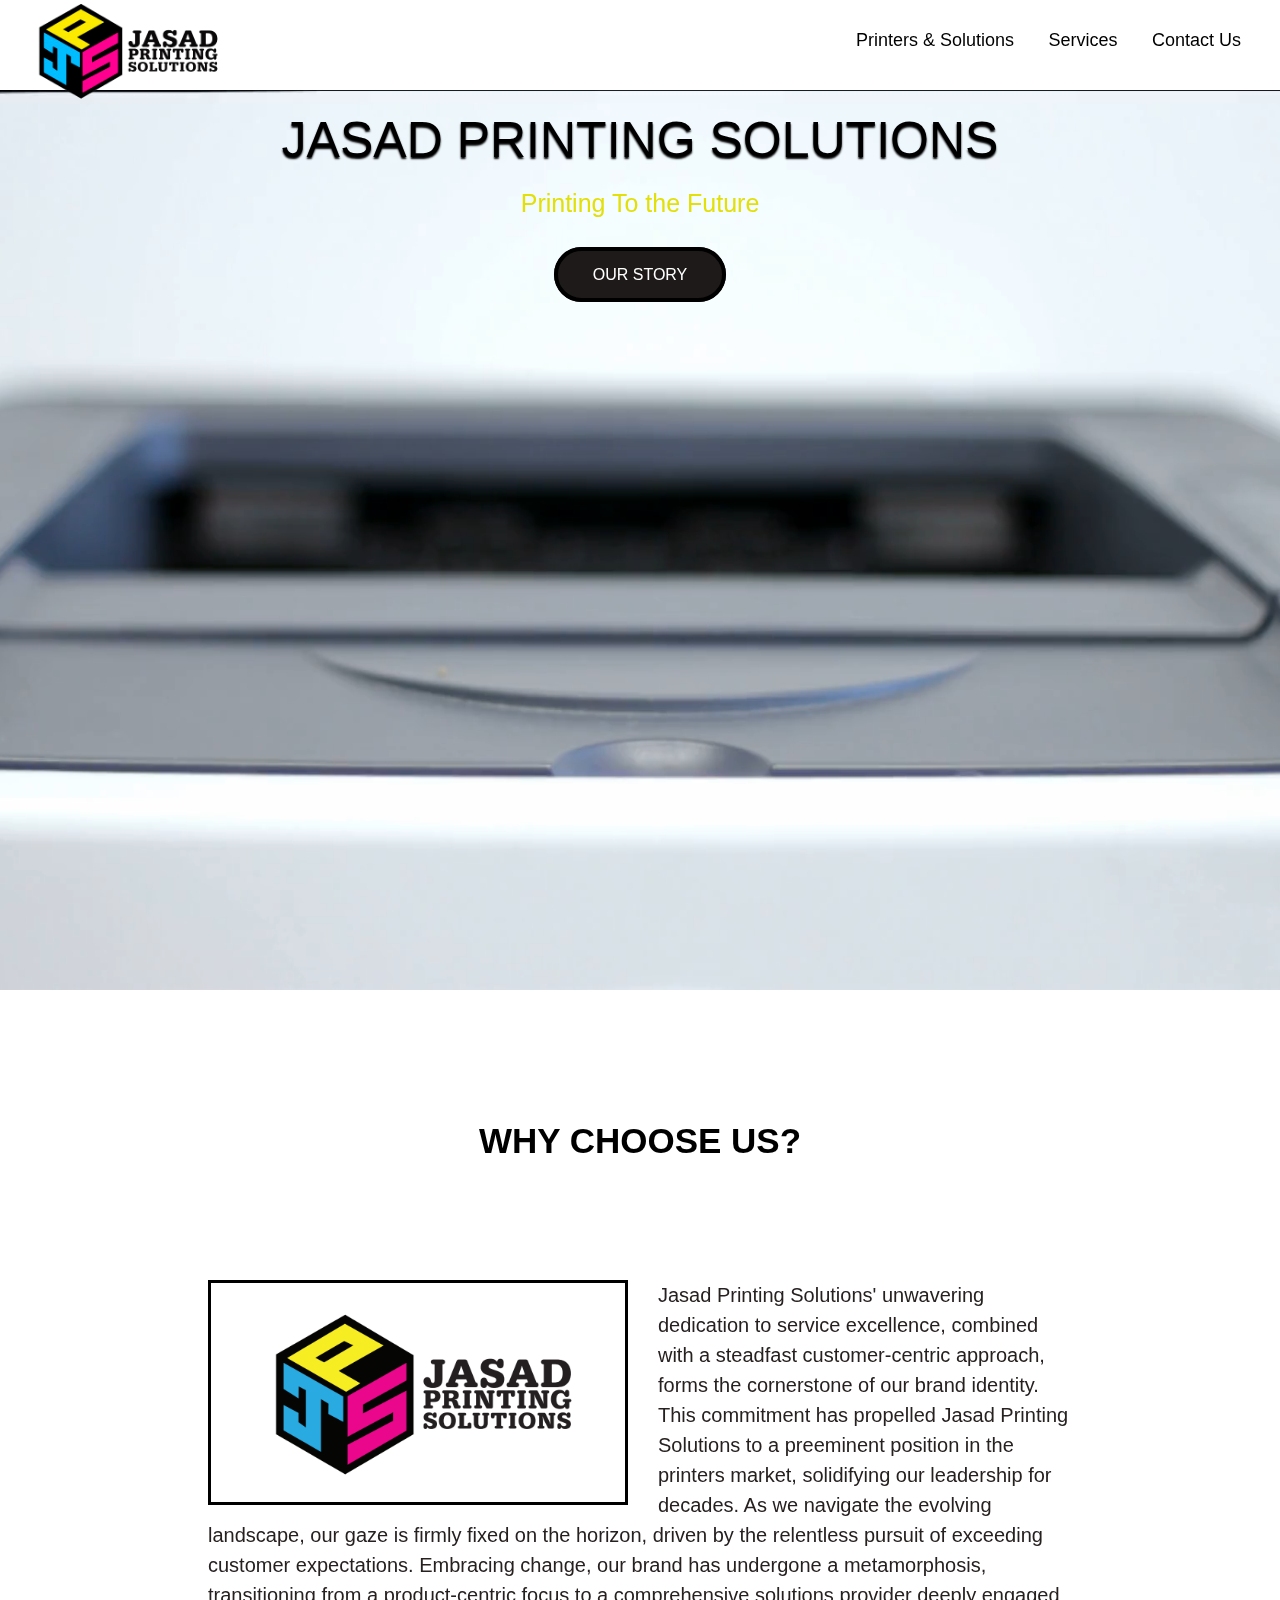
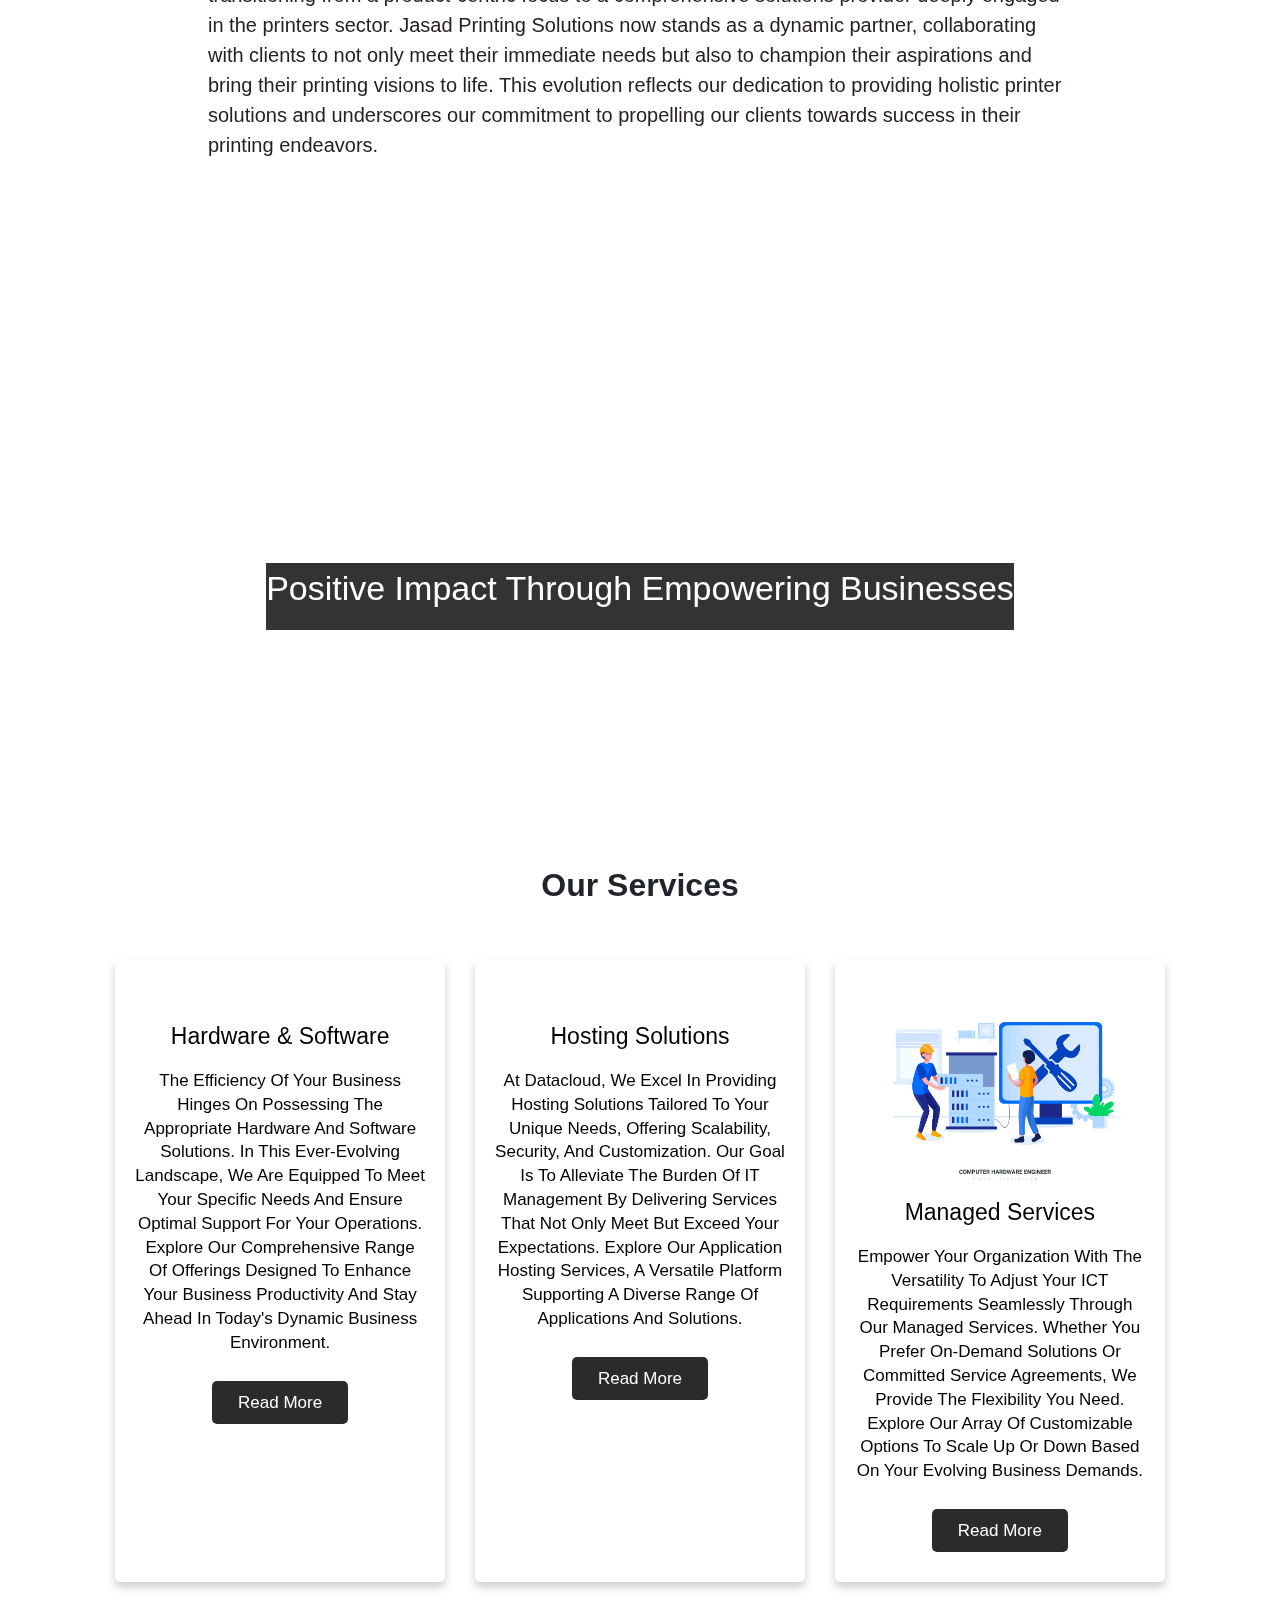
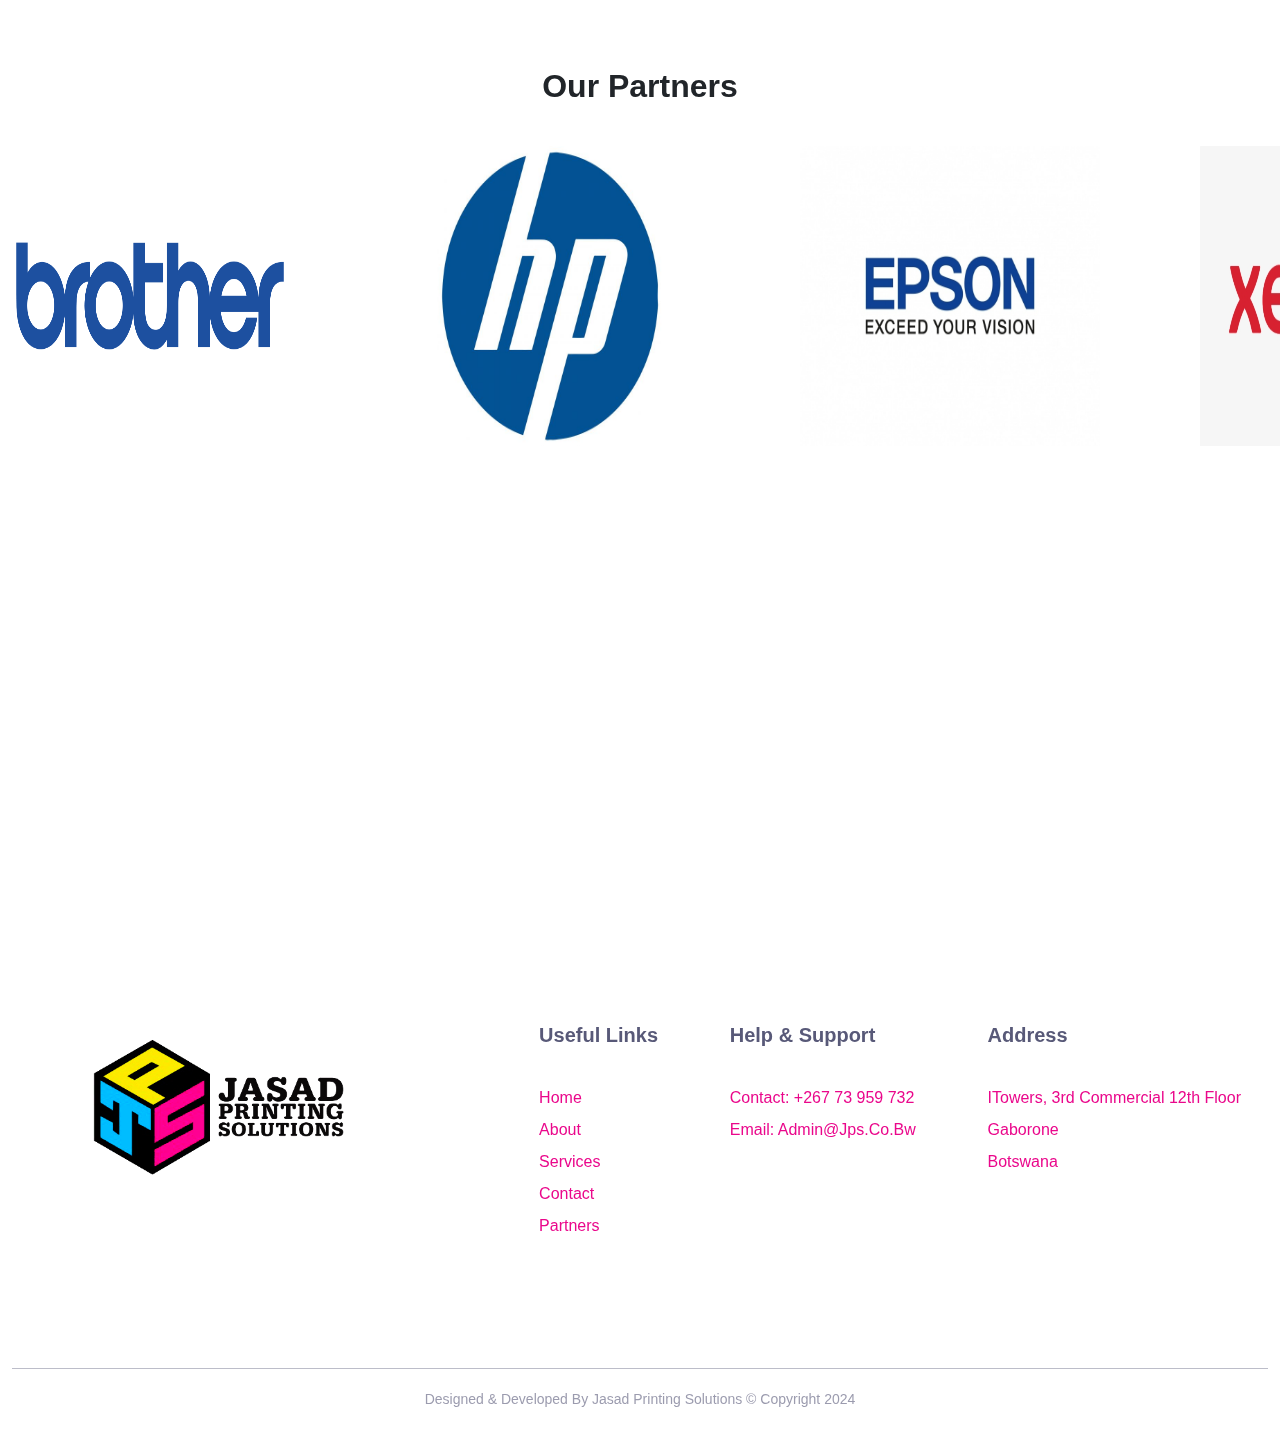
==== commit 80b32429: "Update index.html" ====
--- a/index.html
+++ b/index.html
@@ -183,7 +183,7 @@
   <div class="footer-widget">
     <h6>Help & Support</h6>
     <ul class="links">
-      <li><a>Contact: +267 76 816 494</a></li>
+      <li><a>Contact: +267 73 959 732</a></li>
       <li><a>Email: admin@jps.co.bw</a></li>
     </ul>
   </div> 
@@ -191,7 +191,7 @@
   <div class="footer-widget">
     <h6>Address</h6>
     <ul class="links">
-      <li><a>iTowers, 3rd Commercial</a></li>
+      <li><a>iTowers, 3rd Commercial 12th Floor</a></li>
       <li><a>Gaborone</a></li>
       <li><a>Botswana</a></li>
      
@@ -230,4 +230,4 @@
     <script src="https://unpkg.com/scrollreveal"></script>
     <script src="particles.js"></script>
 
-</body>+</body>
--- a/main.css
+++ b/main.css
@@ -20,6 +20,9 @@
     width: 100%;
     height: 100%;
     
+}
+ul{
+z-index:5000;
 }
 nav{
     height: 90px;
@@ -878,4 +881,4 @@
         width:100% ;
         margin: 0 10px 50px;
     }
-}+}
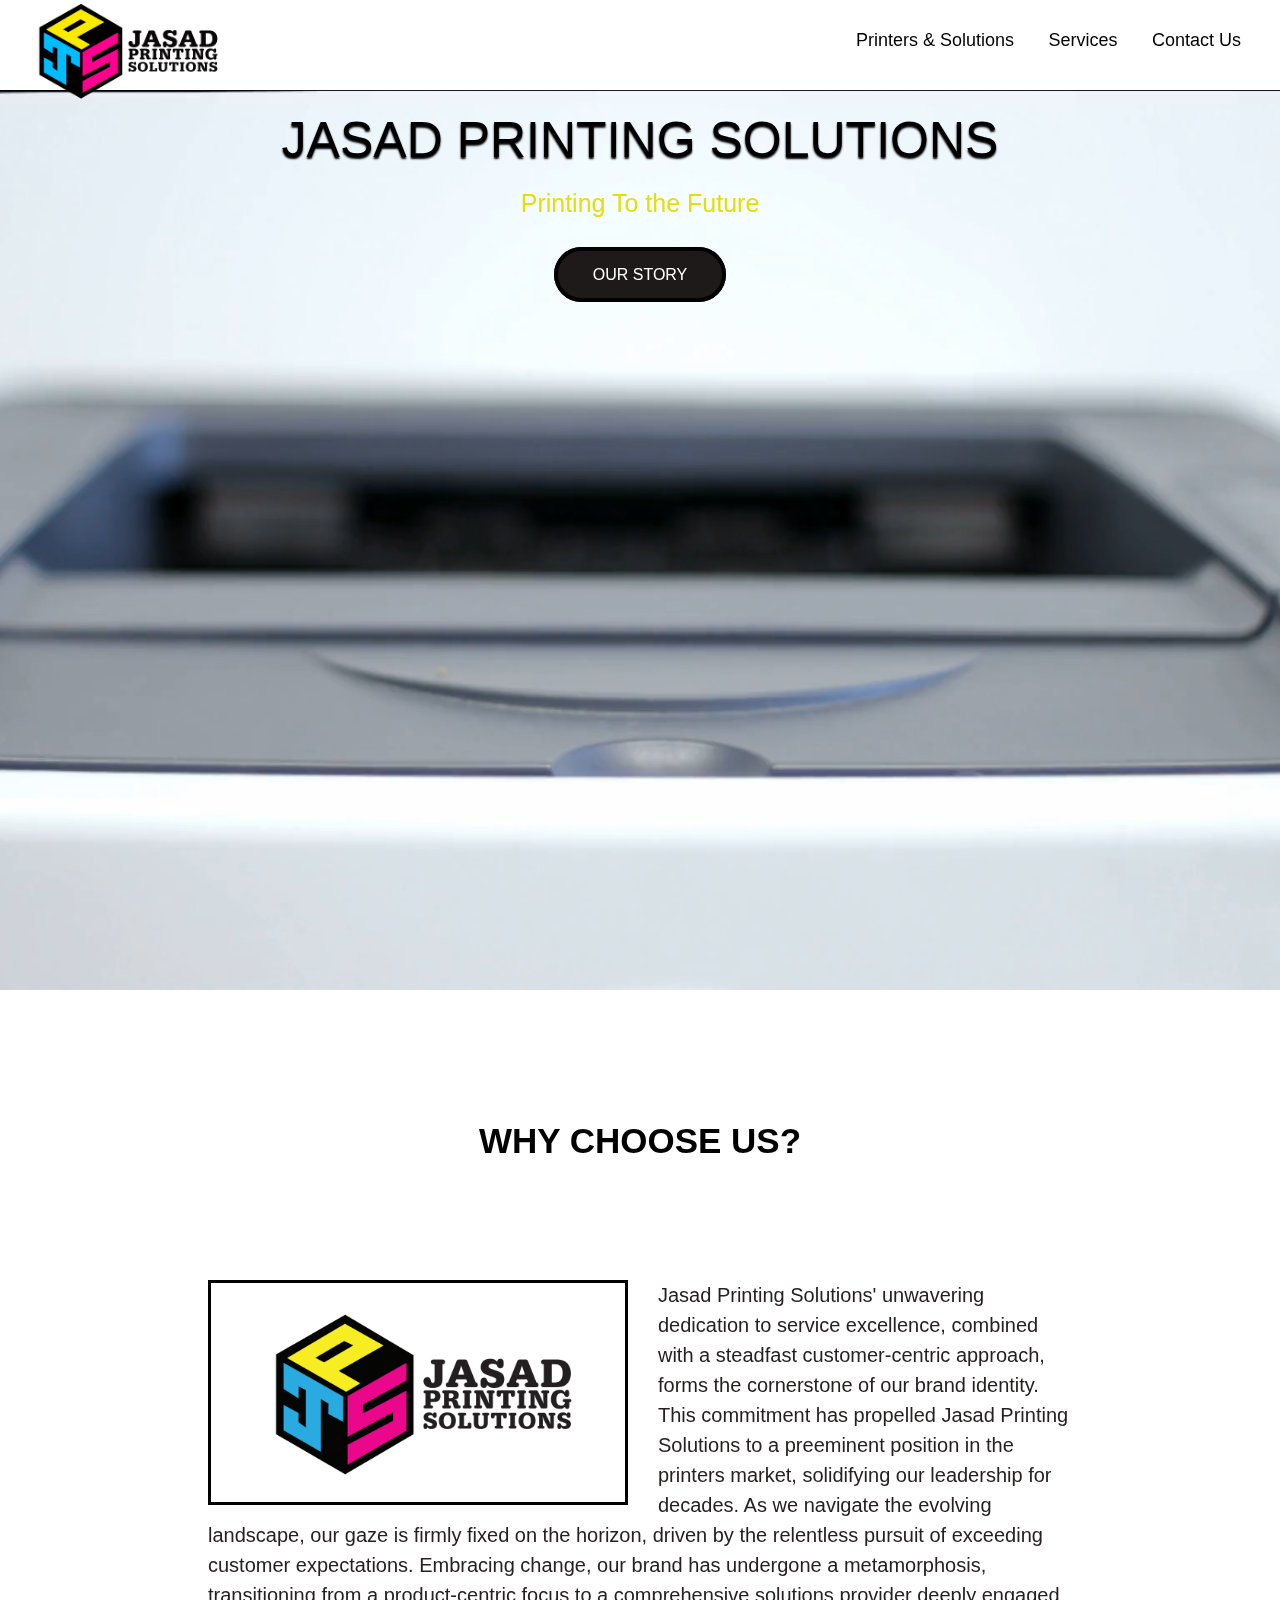
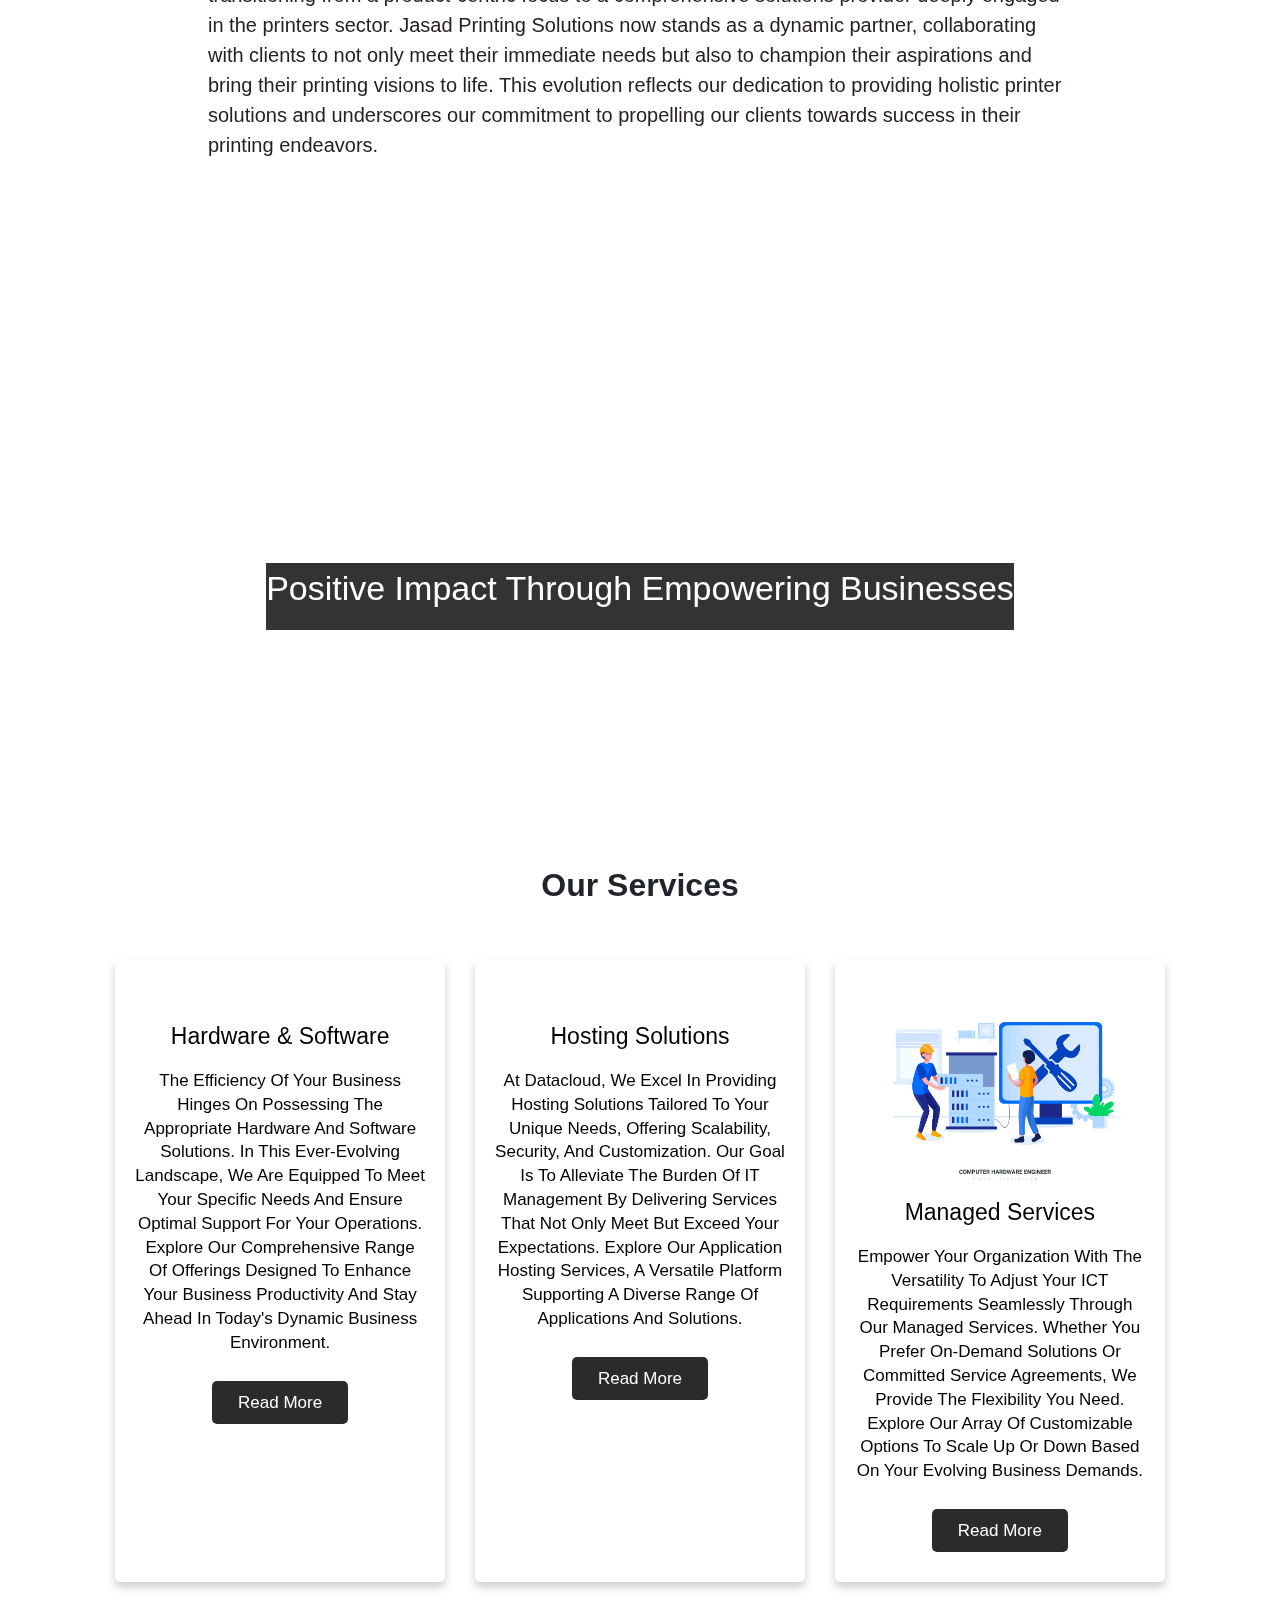
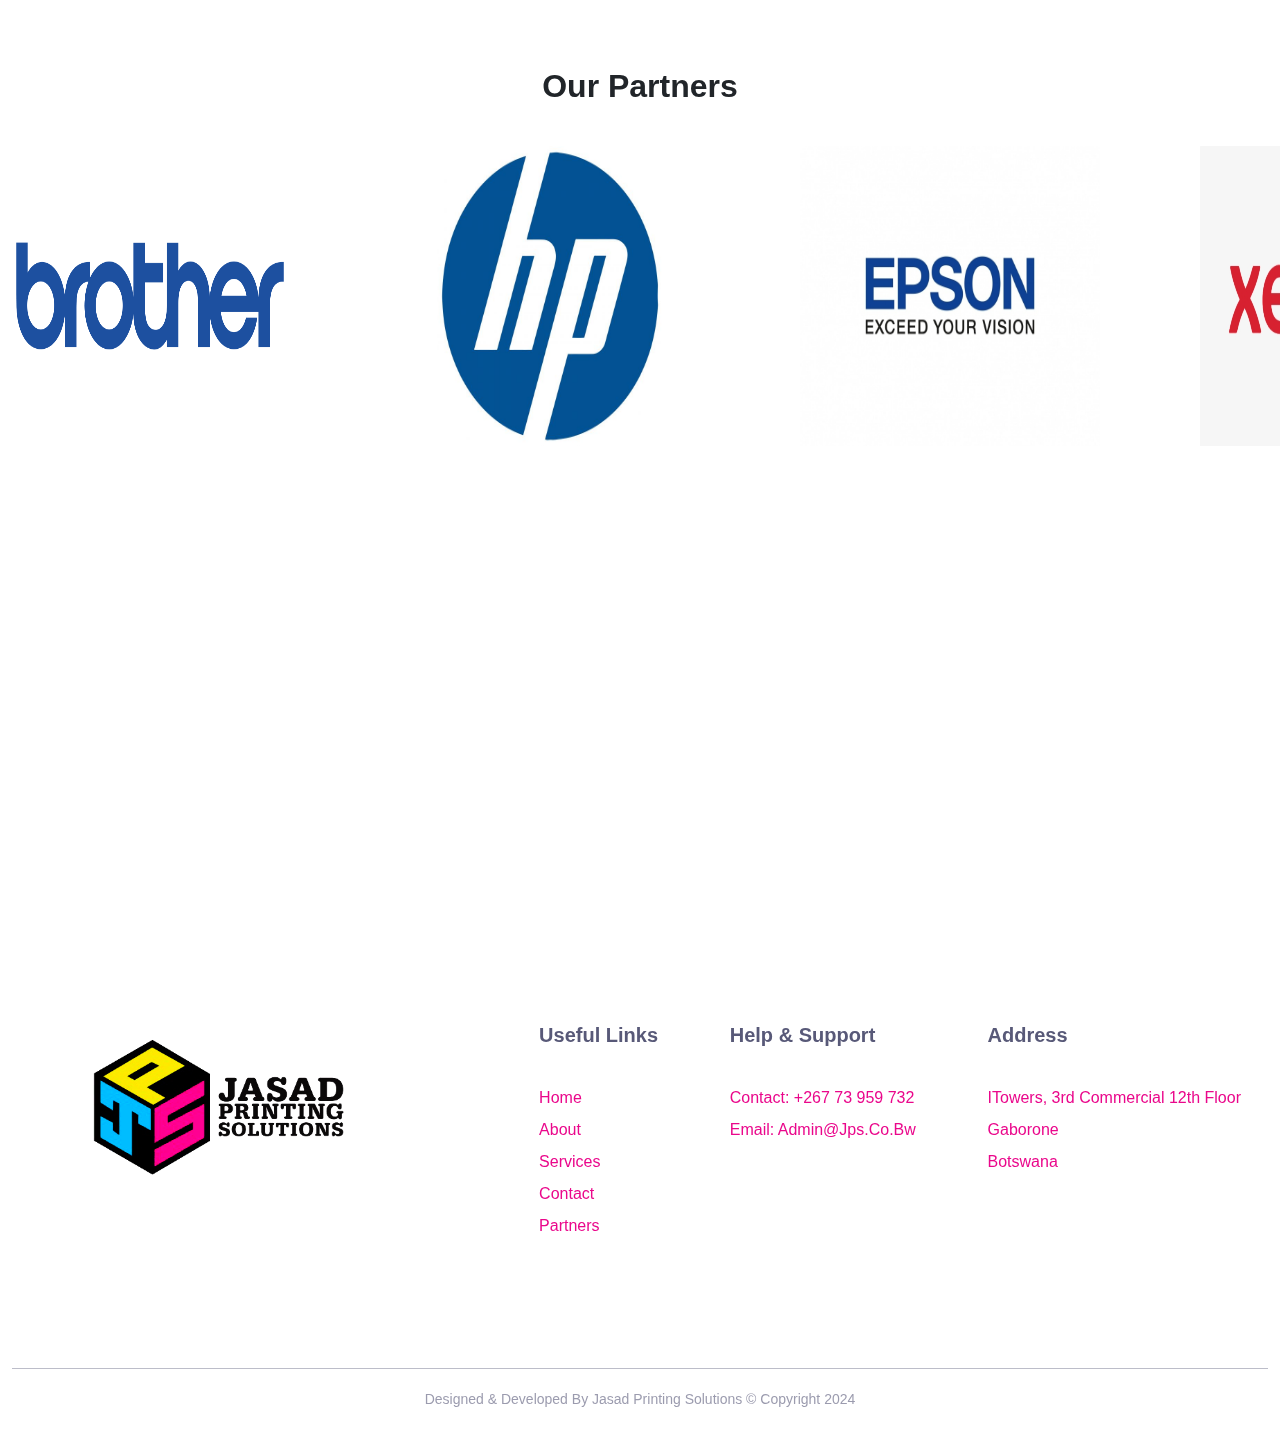
==== commit 64b93553: "Update index.html" ====
--- a/index.html
+++ b/index.html
@@ -22,7 +22,7 @@
   
 
 <body>
-  <div id="preloader"></div>
+  
   <div id="particles-js"></div>
 <nav>
   <input type="checkbox" id="check">
